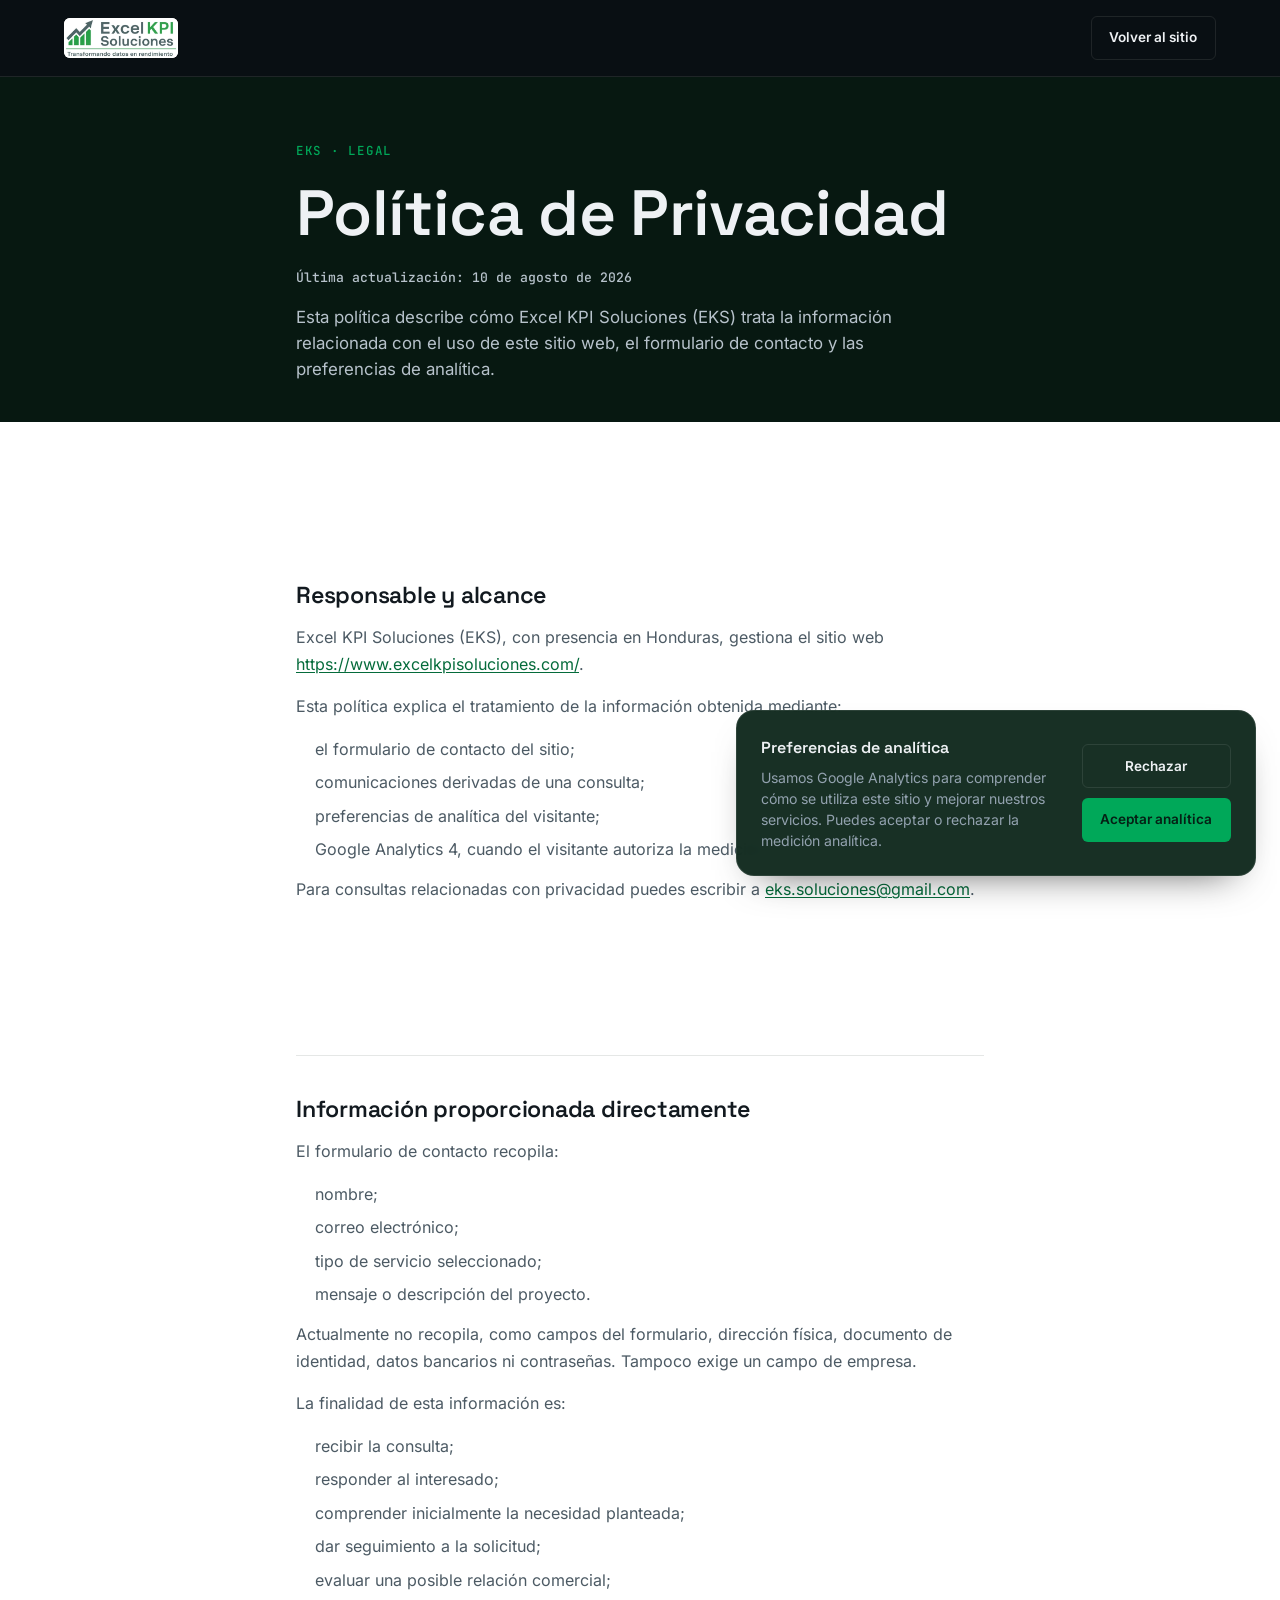
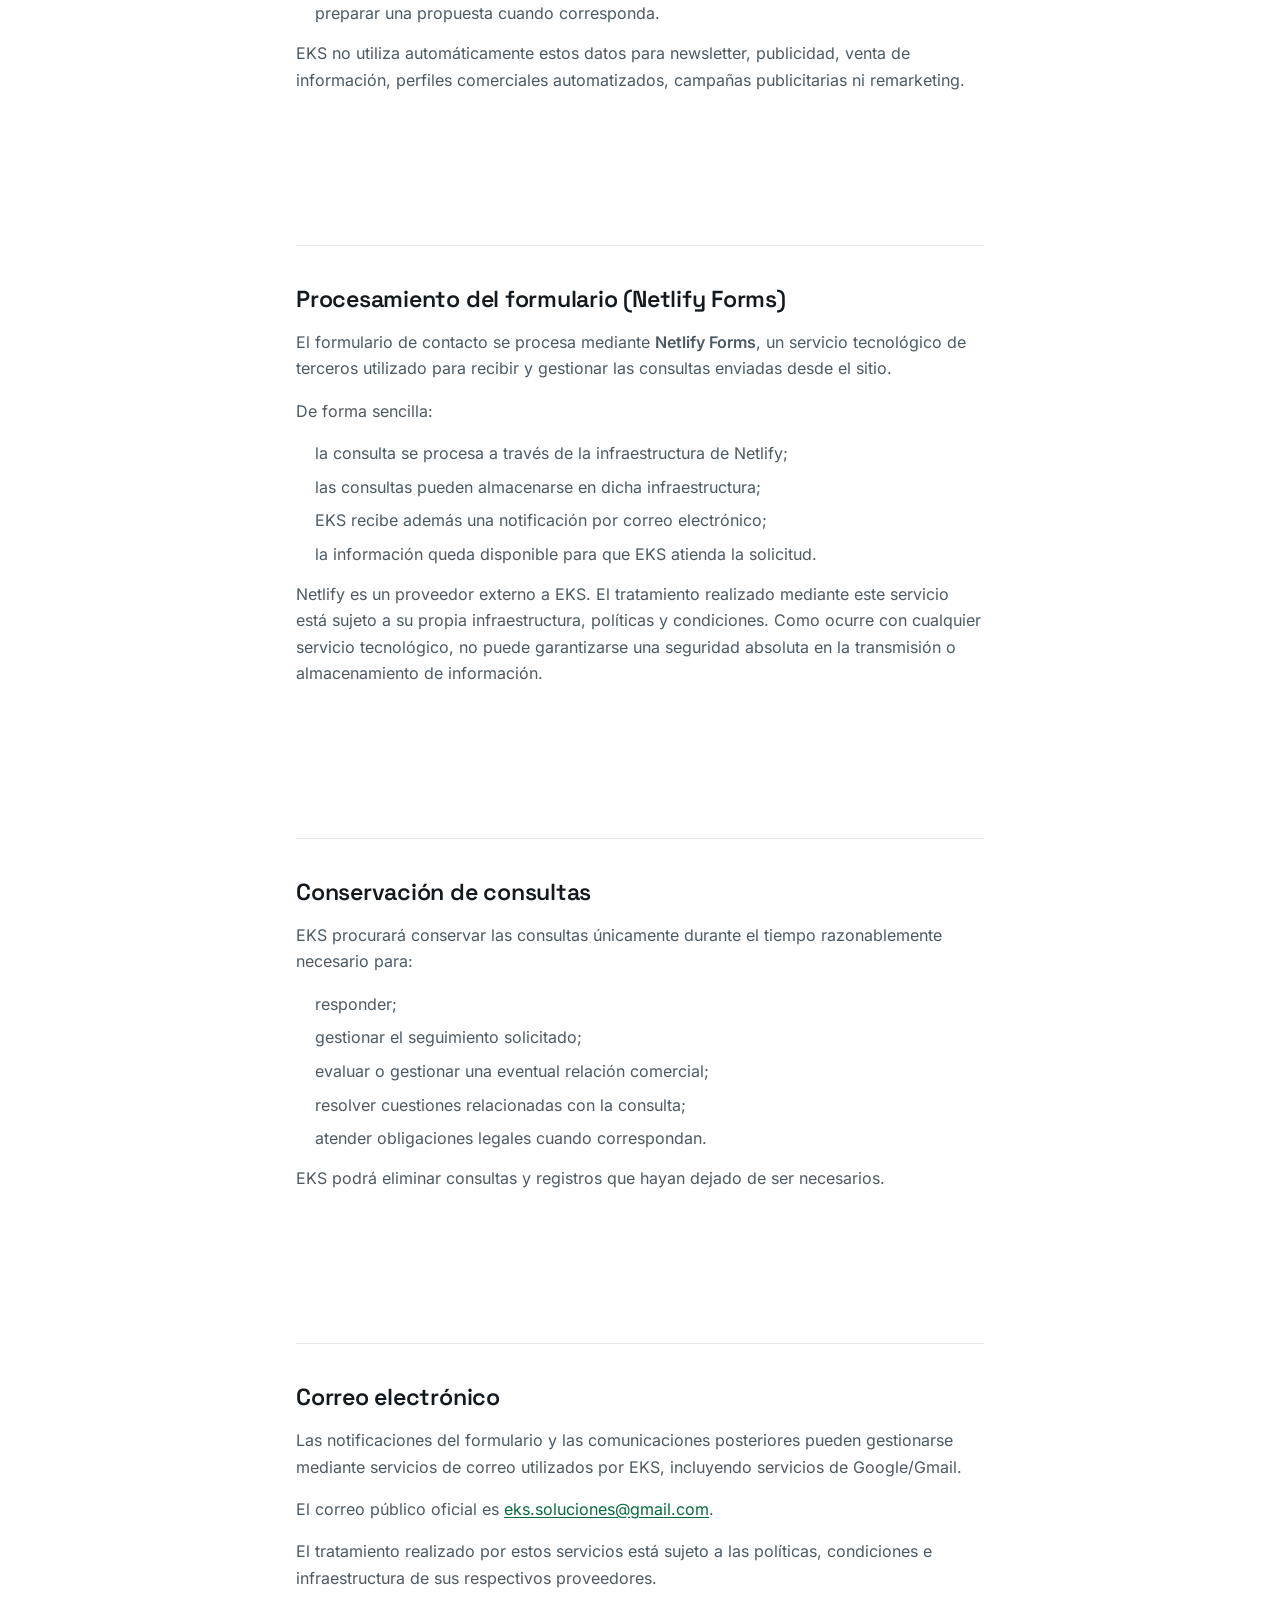
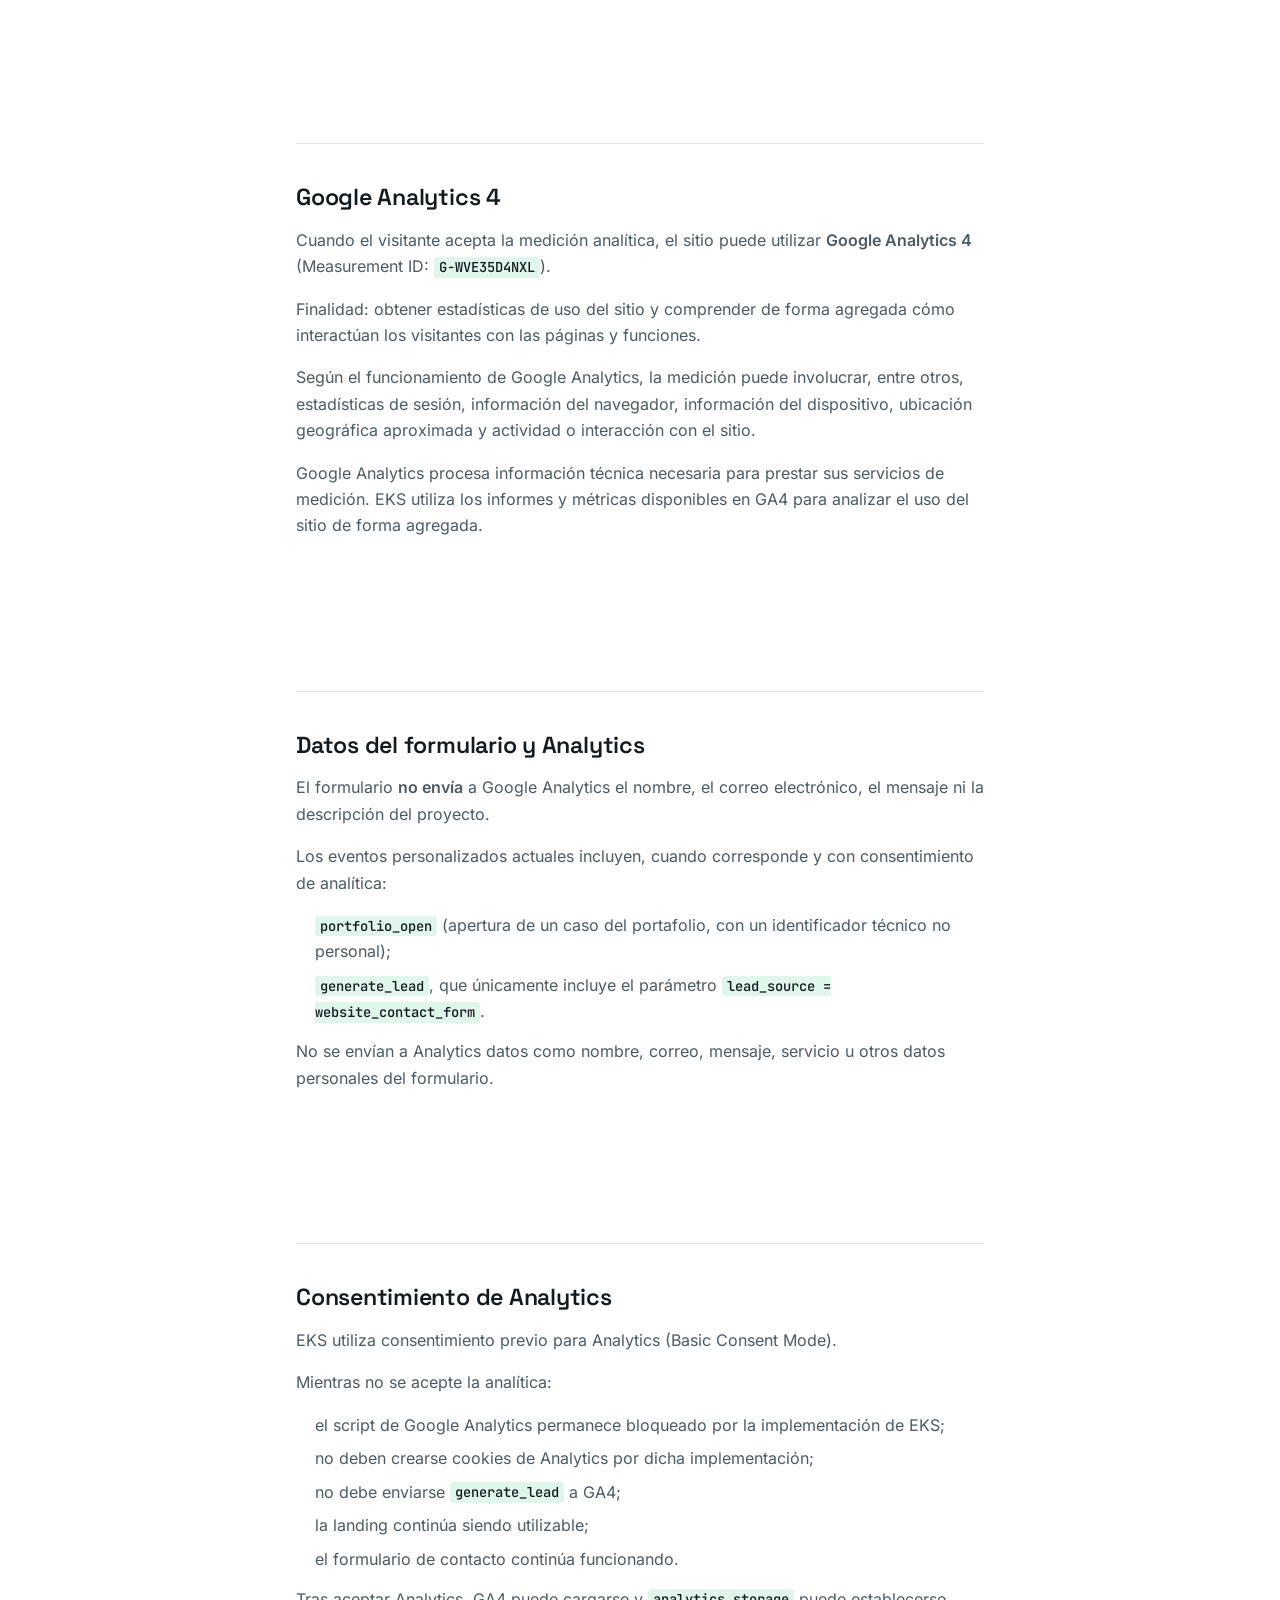
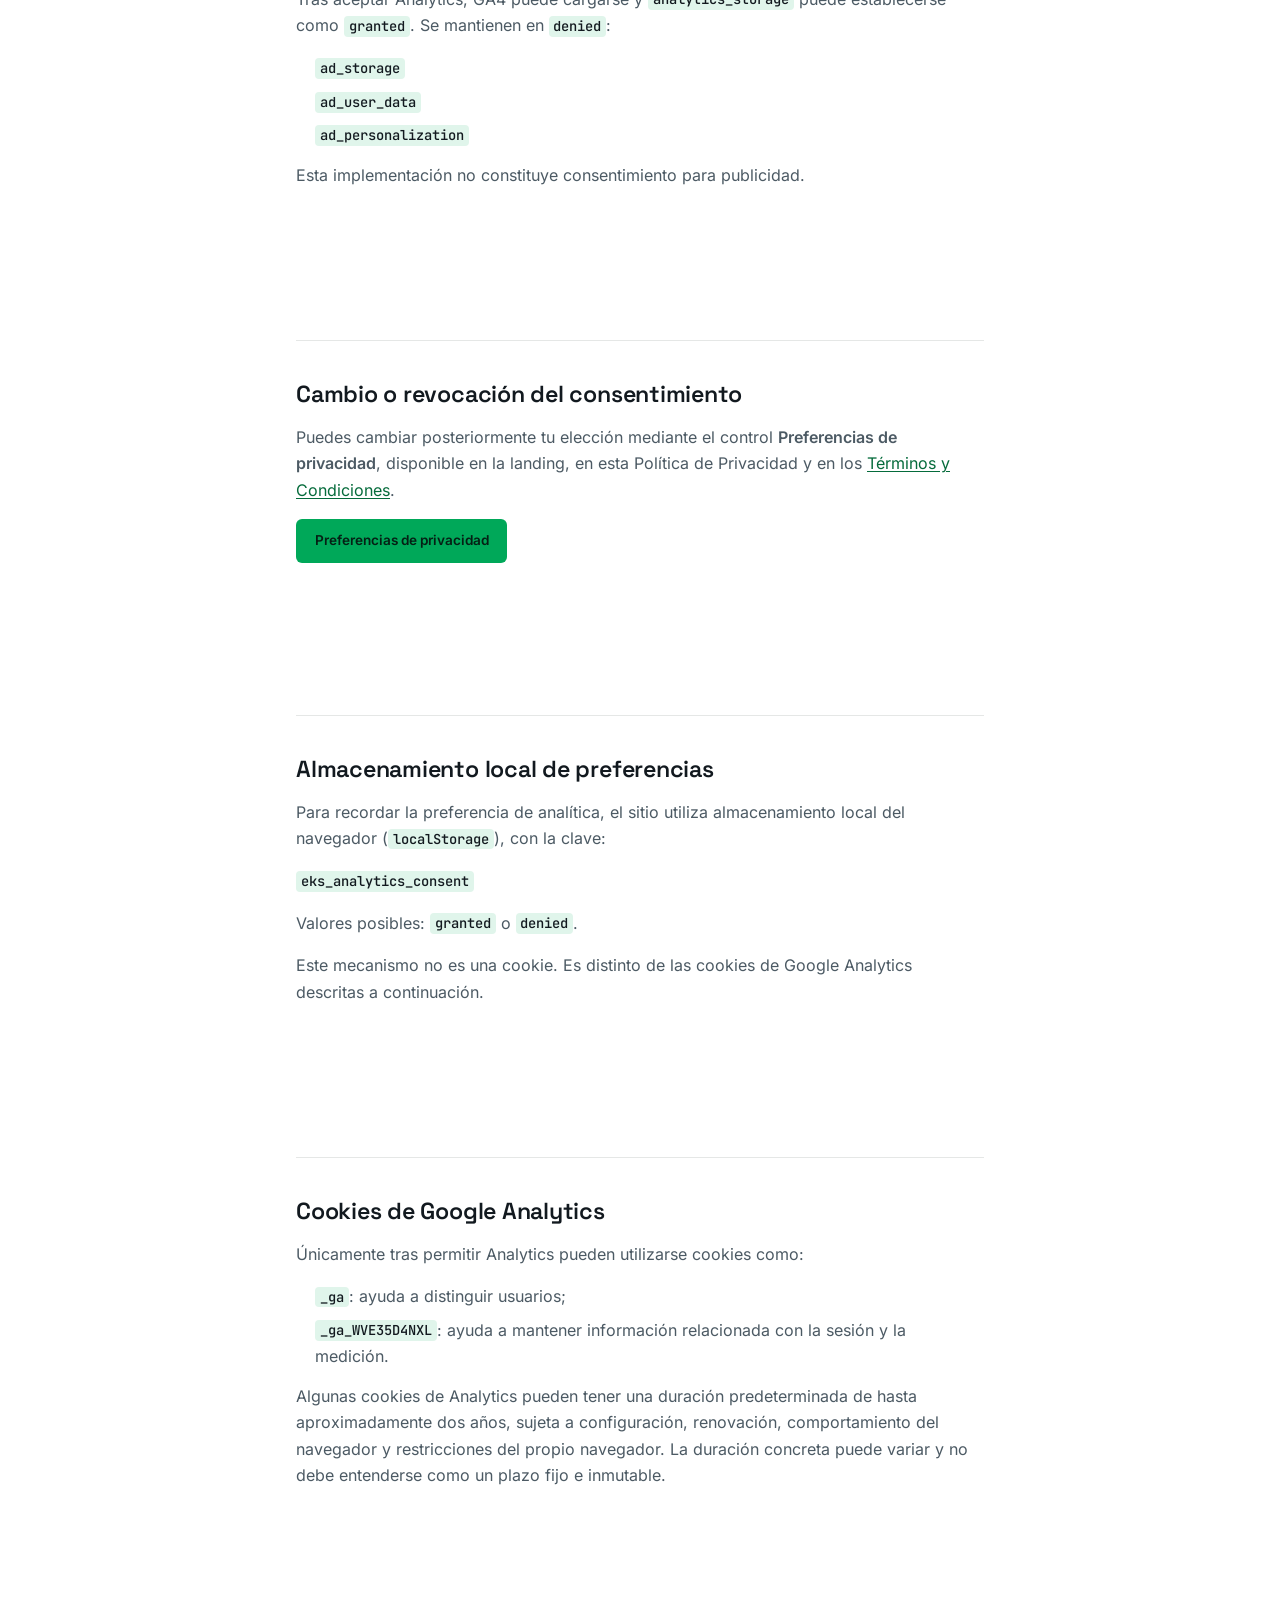
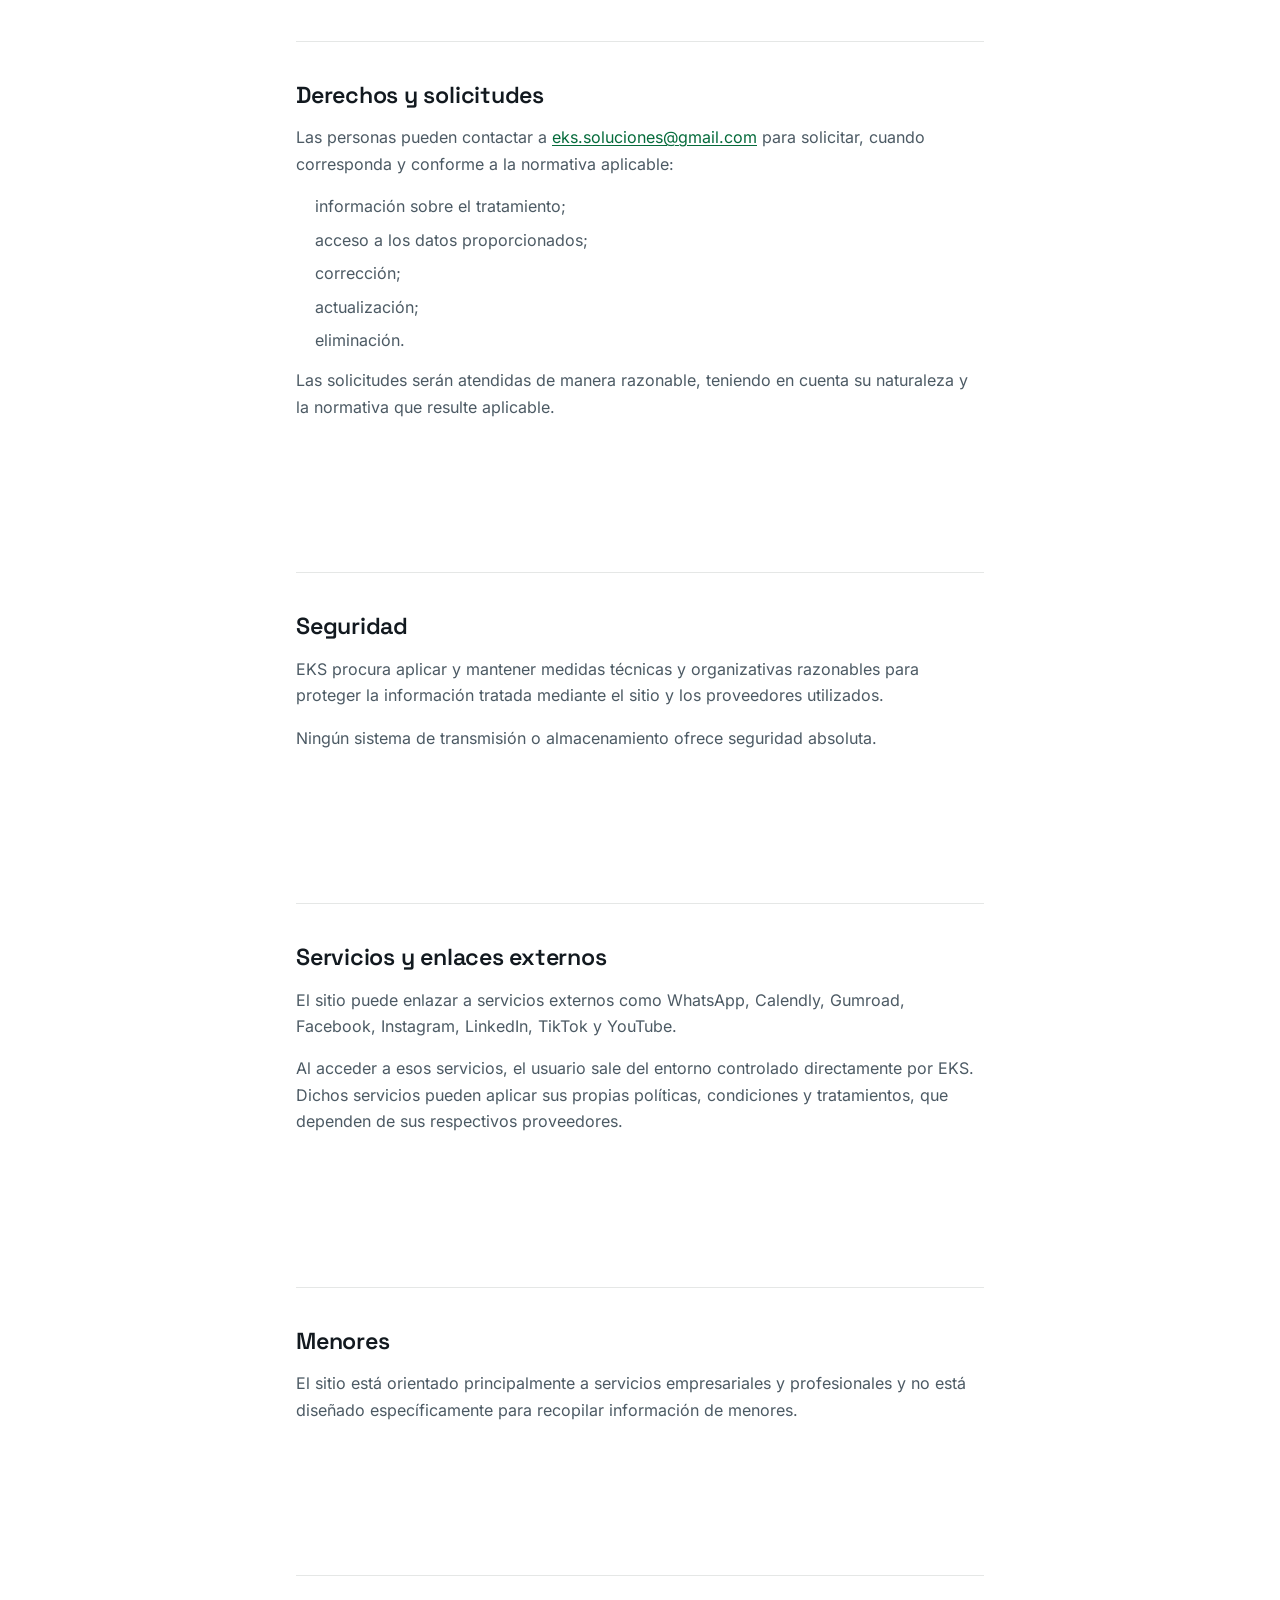
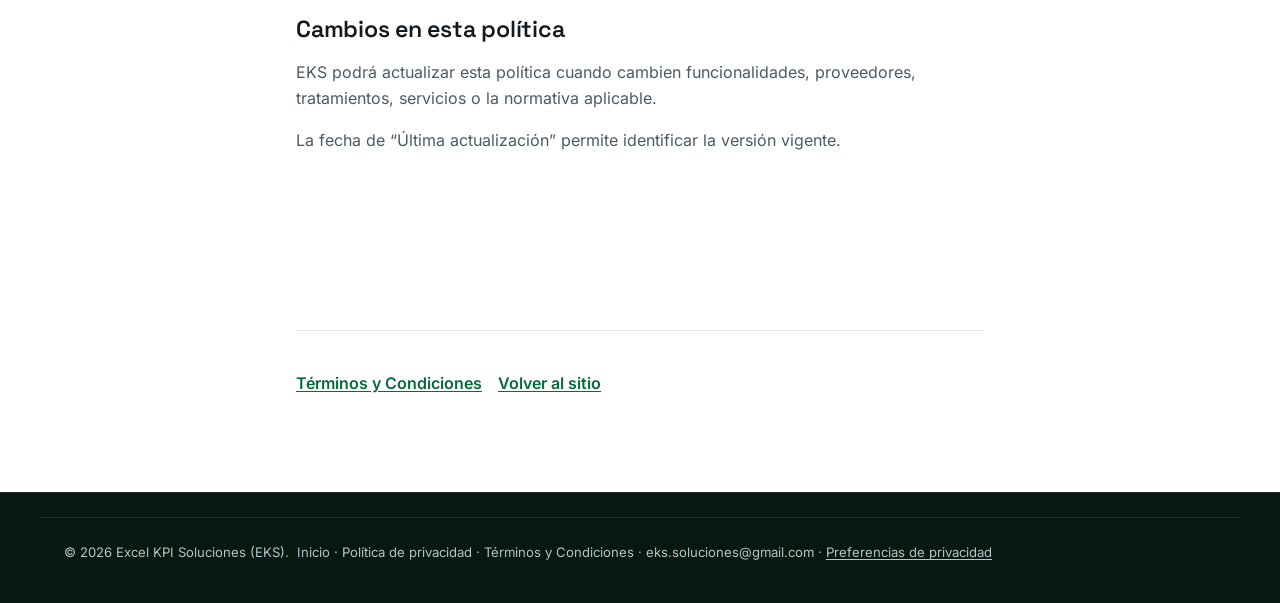
==== privacidad/index.html @ bc8fb2e5 "feat: add privacy policy and terms pages" ====
<!DOCTYPE html>
<html lang="es">
<head>
<meta charset="UTF-8">
<meta name="viewport" content="width=device-width, initial-scale=1.0">
<title>Política de Privacidad | Excel KPI Soluciones (EKS)</title>
<meta name="description" content="Conoce cómo Excel KPI Soluciones (EKS) trata la información enviada mediante su sitio web y gestiona las preferencias de analítica.">
<link rel="canonical" href="https://www.excelkpisoluciones.com/privacidad/">

<meta property="og:type" content="website">
<meta property="og:site_name" content="Excel KPI Soluciones">
<meta property="og:title" content="Política de Privacidad | Excel KPI Soluciones (EKS)">
<meta property="og:description" content="Conoce cómo Excel KPI Soluciones (EKS) trata la información enviada mediante su sitio web y gestiona las preferencias de analítica.">
<meta property="og:url" content="https://www.excelkpisoluciones.com/privacidad/">
<meta property="og:image" content="https://www.excelkpisoluciones.com/imagenes/eks-social-card.jpg">
<meta property="og:image:type" content="image/jpeg">
<meta property="og:image:width" content="1200">
<meta property="og:image:height" content="630">
<meta property="og:image:alt" content="Excel KPI Soluciones — Política de Privacidad">
<meta property="og:locale" content="es_HN">

<meta name="twitter:card" content="summary_large_image">
<meta name="twitter:title" content="Política de Privacidad | Excel KPI Soluciones (EKS)">
<meta name="twitter:description" content="Conoce cómo Excel KPI Soluciones (EKS) trata la información enviada mediante su sitio web y gestiona las preferencias de analítica.">
<meta name="twitter:image" content="https://www.excelkpisoluciones.com/imagenes/eks-social-card.jpg">
<meta name="twitter:image:alt" content="Excel KPI Soluciones — Política de Privacidad">

<link rel="icon" href="/imagenes/favicon-32.png" type="image/png" sizes="32x32">
<link rel="icon" href="/imagenes/favicon-48.png" type="image/png" sizes="48x48">
<link rel="apple-touch-icon" href="/imagenes/apple-touch-icon.png" sizes="180x180">

<link rel="stylesheet" href="/styles.css">
<script defer src="/scripts.js"></script>
</head>
<body class="page-legal">

<a class="skip-link" href="#contenido">Saltar al contenido</a>

<header class="site-header legal-header" id="siteHeader">
  <div class="container header-inner legal-header__inner">
    <a href="/" class="brand">
      <img
        src="/imagenes/logo-eks-web.webp"
        alt="Excel KPI Soluciones"
        class="brand-logo"
        width="400"
        height="140"
        decoding="async">
    </a>
    <a href="/" class="btn btn-ghost btn-sm legal-back">Volver al sitio</a>
  </div>
</header>

<main id="contenido">
  <header class="legal-hero">
    <div class="container legal-hero__inner">
      <p class="eyebrow">EKS · Legal</p>
      <h1>Política de Privacidad</h1>
      <p class="legal-updated">Última actualización: 10 de agosto de 2026</p>
      <p class="legal-lede">Esta política describe cómo Excel KPI Soluciones (EKS) trata la información relacionada con el uso de este sitio web, el formulario de contacto y las preferencias de analítica.</p>
    </div>
  </header>

  <article class="legal-doc">
    <div class="container legal-doc__inner">

      <section class="legal-section" aria-labelledby="resp-alcance">
        <h2 id="resp-alcance">Responsable y alcance</h2>
        <p>Excel KPI Soluciones (EKS), con presencia en Honduras, gestiona el sitio web <a href="https://www.excelkpisoluciones.com/">https://www.excelkpisoluciones.com/</a>.</p>
        <p>Esta política explica el tratamiento de la información obtenida mediante:</p>
        <ul>
          <li>el formulario de contacto del sitio;</li>
          <li>comunicaciones derivadas de una consulta;</li>
          <li>preferencias de analítica del visitante;</li>
          <li>Google Analytics 4, cuando el visitante autoriza la medición.</li>
        </ul>
        <p>Para consultas relacionadas con privacidad puedes escribir a <a href="mailto:eks.soluciones@gmail.com">eks.soluciones@gmail.com</a>.</p>
      </section>

      <section class="legal-section" aria-labelledby="info-directa">
        <h2 id="info-directa">Información proporcionada directamente</h2>
        <p>El formulario de contacto recopila:</p>
        <ul>
          <li>nombre;</li>
          <li>correo electrónico;</li>
          <li>tipo de servicio seleccionado;</li>
          <li>mensaje o descripción del proyecto.</li>
        </ul>
        <p>Actualmente no recopila, como campos del formulario, dirección física, documento de identidad, datos bancarios ni contraseñas. Tampoco exige un campo de empresa.</p>
        <p>La finalidad de esta información es:</p>
        <ul>
          <li>recibir la consulta;</li>
          <li>responder al interesado;</li>
          <li>comprender inicialmente la necesidad planteada;</li>
          <li>dar seguimiento a la solicitud;</li>
          <li>evaluar una posible relación comercial;</li>
          <li>preparar una propuesta cuando corresponda.</li>
        </ul>
        <p>EKS no utiliza automáticamente estos datos para newsletter, publicidad, venta de información, perfiles comerciales automatizados, campañas publicitarias ni remarketing.</p>
      </section>

      <section class="legal-section" aria-labelledby="netlify-forms">
        <h2 id="netlify-forms">Procesamiento del formulario (Netlify Forms)</h2>
        <p>El formulario de contacto se procesa mediante <strong>Netlify Forms</strong>, un servicio tecnológico de terceros utilizado para recibir y gestionar las consultas enviadas desde el sitio.</p>
        <p>De forma sencilla:</p>
        <ul>
          <li>la consulta se procesa a través de la infraestructura de Netlify;</li>
          <li>las consultas pueden almacenarse en dicha infraestructura;</li>
          <li>EKS recibe además una notificación por correo electrónico;</li>
          <li>la información queda disponible para que EKS atienda la solicitud.</li>
        </ul>
        <p>Netlify es un proveedor externo a EKS. El tratamiento realizado mediante este servicio está sujeto a su propia infraestructura, políticas y condiciones. Como ocurre con cualquier servicio tecnológico, no puede garantizarse una seguridad absoluta en la transmisión o almacenamiento de información.</p>
      </section>

      <section class="legal-section" aria-labelledby="conservacion">
        <h2 id="conservacion">Conservación de consultas</h2>
        <p>EKS procurará conservar las consultas únicamente durante el tiempo razonablemente necesario para:</p>
        <ul>
          <li>responder;</li>
          <li>gestionar el seguimiento solicitado;</li>
          <li>evaluar o gestionar una eventual relación comercial;</li>
          <li>resolver cuestiones relacionadas con la consulta;</li>
          <li>atender obligaciones legales cuando correspondan.</li>
        </ul>
        <p>EKS podrá eliminar consultas y registros que hayan dejado de ser necesarios.</p>
      </section>

      <section class="legal-section" aria-labelledby="correo">
        <h2 id="correo">Correo electrónico</h2>
        <p>Las notificaciones del formulario y las comunicaciones posteriores pueden gestionarse mediante servicios de correo utilizados por EKS, incluyendo servicios de Google/Gmail.</p>
        <p>El correo público oficial es <a href="mailto:eks.soluciones@gmail.com">eks.soluciones@gmail.com</a>.</p>
        <p>El tratamiento realizado por estos servicios está sujeto a las políticas, condiciones e infraestructura de sus respectivos proveedores.</p>
      </section>

      <section class="legal-section" aria-labelledby="ga4">
        <h2 id="ga4">Google Analytics 4</h2>
        <p>Cuando el visitante acepta la medición analítica, el sitio puede utilizar <strong>Google Analytics 4</strong> (Measurement ID: <code>G-WVE35D4NXL</code>).</p>
        <p>Finalidad: obtener estadísticas de uso del sitio y comprender de forma agregada cómo interactúan los visitantes con las páginas y funciones.</p>
        <p>Según el funcionamiento de Google Analytics, la medición puede involucrar, entre otros, estadísticas de sesión, información del navegador, información del dispositivo, ubicación geográfica aproximada y actividad o interacción con el sitio.</p>
        <p>Google Analytics procesa información técnica necesaria para prestar sus servicios de medición. EKS utiliza los informes y métricas disponibles en GA4 para analizar el uso del sitio de forma agregada.</p>
      </section>

      <section class="legal-section" aria-labelledby="form-analytics">
        <h2 id="form-analytics">Datos del formulario y Analytics</h2>
        <p>El formulario <strong>no envía</strong> a Google Analytics el nombre, el correo electrónico, el mensaje ni la descripción del proyecto.</p>
        <p>Los eventos personalizados actuales incluyen, cuando corresponde y con consentimiento de analítica:</p>
        <ul>
          <li><code>portfolio_open</code> (apertura de un caso del portafolio, con un identificador técnico no personal);</li>
          <li><code>generate_lead</code>, que únicamente incluye el parámetro <code>lead_source = website_contact_form</code>.</li>
        </ul>
        <p>No se envían a Analytics datos como nombre, correo, mensaje, servicio u otros datos personales del formulario.</p>
      </section>

      <section class="legal-section" aria-labelledby="consentimiento">
        <h2 id="consentimiento">Consentimiento de Analytics</h2>
        <p>EKS utiliza consentimiento previo para Analytics (Basic Consent Mode).</p>
        <p>Mientras no se acepte la analítica:</p>
        <ul>
          <li>el script de Google Analytics permanece bloqueado por la implementación de EKS;</li>
          <li>no deben crearse cookies de Analytics por dicha implementación;</li>
          <li>no debe enviarse <code>generate_lead</code> a GA4;</li>
          <li>la landing continúa siendo utilizable;</li>
          <li>el formulario de contacto continúa funcionando.</li>
        </ul>
        <p>Tras aceptar Analytics, GA4 puede cargarse y <code>analytics_storage</code> puede establecerse como <code>granted</code>. Se mantienen en <code>denied</code>:</p>
        <ul>
          <li><code>ad_storage</code></li>
          <li><code>ad_user_data</code></li>
          <li><code>ad_personalization</code></li>
        </ul>
        <p>Esta implementación no constituye consentimiento para publicidad.</p>
      </section>

      <section class="legal-section" aria-labelledby="revocacion">
        <h2 id="revocacion">Cambio o revocación del consentimiento</h2>
        <p>Puedes cambiar posteriormente tu elección mediante el control <strong>Preferencias de privacidad</strong>, disponible en la landing, en esta Política de Privacidad y en los <a href="/terminos/">Términos y Condiciones</a>.</p>
        <p>
          <button type="button" class="btn btn-primary btn-sm" data-privacy-preferences>Preferencias de privacidad</button>
        </p>
      </section>

      <section class="legal-section" aria-labelledby="localstorage">
        <h2 id="localstorage">Almacenamiento local de preferencias</h2>
        <p>Para recordar la preferencia de analítica, el sitio utiliza almacenamiento local del navegador (<code>localStorage</code>), con la clave:</p>
        <p><code>eks_analytics_consent</code></p>
        <p>Valores posibles: <code>granted</code> o <code>denied</code>.</p>
        <p>Este mecanismo no es una cookie. Es distinto de las cookies de Google Analytics descritas a continuación.</p>
      </section>

      <section class="legal-section" aria-labelledby="cookies-ga">
        <h2 id="cookies-ga">Cookies de Google Analytics</h2>
        <p>Únicamente tras permitir Analytics pueden utilizarse cookies como:</p>
        <ul>
          <li><code>_ga</code>: ayuda a distinguir usuarios;</li>
          <li><code>_ga_WVE35D4NXL</code>: ayuda a mantener información relacionada con la sesión y la medición.</li>
        </ul>
        <p>Algunas cookies de Analytics pueden tener una duración predeterminada de hasta aproximadamente dos años, sujeta a configuración, renovación, comportamiento del navegador y restricciones del propio navegador. La duración concreta puede variar y no debe entenderse como un plazo fijo e inmutable.</p>
      </section>

      <section class="legal-section" aria-labelledby="derechos">
        <h2 id="derechos">Derechos y solicitudes</h2>
        <p>Las personas pueden contactar a <a href="mailto:eks.soluciones@gmail.com">eks.soluciones@gmail.com</a> para solicitar, cuando corresponda y conforme a la normativa aplicable:</p>
        <ul>
          <li>información sobre el tratamiento;</li>
          <li>acceso a los datos proporcionados;</li>
          <li>corrección;</li>
          <li>actualización;</li>
          <li>eliminación.</li>
        </ul>
        <p>Las solicitudes serán atendidas de manera razonable, teniendo en cuenta su naturaleza y la normativa que resulte aplicable.</p>
      </section>

      <section class="legal-section" aria-labelledby="seguridad">
        <h2 id="seguridad">Seguridad</h2>
        <p>EKS procura aplicar y mantener medidas técnicas y organizativas razonables para proteger la información tratada mediante el sitio y los proveedores utilizados.</p>
        <p>Ningún sistema de transmisión o almacenamiento ofrece seguridad absoluta.</p>
      </section>

      <section class="legal-section" aria-labelledby="externos">
        <h2 id="externos">Servicios y enlaces externos</h2>
        <p>El sitio puede enlazar a servicios externos como WhatsApp, Calendly, Gumroad, Facebook, Instagram, LinkedIn, TikTok y YouTube.</p>
        <p>Al acceder a esos servicios, el usuario sale del entorno controlado directamente por EKS. Dichos servicios pueden aplicar sus propias políticas, condiciones y tratamientos, que dependen de sus respectivos proveedores.</p>
      </section>

      <section class="legal-section" aria-labelledby="menores">
        <h2 id="menores">Menores</h2>
        <p>El sitio está orientado principalmente a servicios empresariales y profesionales y no está diseñado específicamente para recopilar información de menores.</p>
      </section>

      <section class="legal-section" aria-labelledby="cambios">
        <h2 id="cambios">Cambios en esta política</h2>
        <p>EKS podrá actualizar esta política cuando cambien funcionalidades, proveedores, tratamientos, servicios o la normativa aplicable.</p>
        <p>La fecha de “Última actualización” permite identificar la versión vigente.</p>
      </section>

      <nav class="legal-crossnav" aria-label="Documentos relacionados">
        <a href="/terminos/">Términos y Condiciones</a>
        <a href="/">Volver al sitio</a>
      </nav>
    </div>
  </article>
</main>

<footer class="site-footer legal-footer">
  <div class="container footer-bottom legal-footer__bottom">
    <p>© <span id="footerYear"></span> Excel KPI Soluciones (EKS).</p>
    <p class="footer-legal">
      <a href="/">Inicio</a> ·
      <a href="/privacidad/">Política de privacidad</a> ·
      <a href="/terminos/">Términos y Condiciones</a> ·
      <a href="mailto:eks.soluciones@gmail.com">eks.soluciones@gmail.com</a> ·
      <button type="button" class="footer-privacy-btn" id="privacyPreferencesBtn">Preferencias de privacidad</button>
    </p>
  </div>
</footer>

<div
  id="analyticsConsent"
  class="analytics-consent"
  role="region"
  aria-labelledby="analyticsConsentTitle"
  hidden>
  <div class="analytics-consent__inner">
    <div class="analytics-consent__copy">
      <p class="analytics-consent__title" id="analyticsConsentTitle">Preferencias de analítica</p>
      <p class="analytics-consent__text">
        Usamos Google Analytics para comprender cómo se utiliza este sitio y mejorar nuestros servicios.
        Puedes aceptar o rechazar la medición analítica.
      </p>
    </div>
    <div class="analytics-consent__actions">
      <button type="button" class="btn btn-ghost btn-sm" id="analyticsConsentDeny">Rechazar</button>
      <button type="button" class="btn btn-primary btn-sm" id="analyticsConsentAllow">Aceptar analítica</button>
    </div>
  </div>
</div>

</body>
</html>
---- styles.css ----
/* ==========================================================================
   EKS — Design tokens & base styles

   Colores de marca confirmados por EKS: verde oscuro #164E34, verde medio
   #078B4D, verde brillante #00A859 y blanco #FFFFFF. El verde medio es el
   protagonista visual (--brand-primary); el verde brillante se usa como
   acento en indicadores, líneas y CTAs (--brand-secondary); el verde
   oscuro da profundidad a fondos y degradados (--brand-primary-dark).
   ========================================================================== */

/* Self-hosted WOFF2 (latin) — only weights used by the landing.
   Sources: @fontsource Inter / Space Grotesk / JetBrains Mono (OFL). */
@font-face {
  font-family: "Inter";
  src: url("assets/fonts/inter-latin-400.woff2") format("woff2");
  font-style: normal;
  font-weight: 400;
  font-display: swap;
}

@font-face {
  font-family: "Inter";
  src: url("assets/fonts/inter-latin-600.woff2") format("woff2");
  font-style: normal;
  font-weight: 600;
  font-display: swap;
}

@font-face {
  font-family: "Space Grotesk";
  src: url("assets/fonts/space-grotesk-latin-600.woff2") format("woff2");
  font-style: normal;
  font-weight: 600;
  font-display: swap;
}

@font-face {
  font-family: "Space Grotesk";
  src: url("assets/fonts/space-grotesk-latin-700.woff2") format("woff2");
  font-style: normal;
  font-weight: 700;
  font-display: swap;
}

@font-face {
  font-family: "JetBrains Mono";
  src: url("assets/fonts/jetbrains-mono-latin-500.woff2") format("woff2");
  font-style: normal;
  font-weight: 500;
  font-display: swap;
}

:root {
  /* Marca — colores reales de EKS */
  --brand-primary: #078B4D;
  --brand-primary-light: #00A859;
  --brand-primary-dark: #164E34;
  --brand-secondary: #00A859;
  --brand-secondary-dark: #078B4D;

  /* Fondo y superficies */
  --background-dark: #071811;
  --background-dark-alt: #0B2118;
  --surface: #0F281D;
  --background-light: #FFFFFF;
  --surface-light: #FFFFFF;
  --border-subtle: rgba(255, 255, 255, 0.09);
  --border-subtle-light: rgba(7, 26, 18, 0.10);

  /* Texto */
  --text-primary: #EEF1F4;
  --text-secondary: #93A2AF;
  --text-on-light: #12191F;
  --text-on-light-secondary: #4C5A64;

  /* Tipografía */
  --font-display: "Space Grotesk", "Inter", system-ui, sans-serif;
  --font-body: "Inter", system-ui, sans-serif;
  --font-mono: "JetBrains Mono", ui-monospace, monospace;

  /* Layout */
  --container-width: 1200px;
  --space-1: 0.5rem;
  --space-2: 1rem;
  --space-3: 1.5rem;
  --space-4: 2.5rem;
  --space-5: 4rem;
  --space-6: 6rem;
  --radius-sm: 6px;
  --radius-md: 10px;
  --radius-lg: 18px;

  --ease: cubic-bezier(0.22, 1, 0.36, 1);
  --header-height: 84px;
}

*,
*::before,
*::after {
  box-sizing: border-box;
}

html {
  scroll-behavior: smooth;
  scroll-padding-top: var(--header-height, 84px);
  overflow-x: clip;
}

@media (prefers-reduced-motion: reduce) {
  html {
    scroll-behavior: auto;
  }
  *,
  *::before,
  *::after {
    animation-duration: 0.001ms !important;
    animation-iteration-count: 1 !important;
    transition-duration: 0.001ms !important;
    scroll-behavior: auto !important;
  }
}

body {
  margin: 0;
  font-family: var(--font-body);
  font-weight: 400;
  background: var(--background-dark);
  color: var(--text-primary);
  line-height: 1.6;
  -webkit-font-smoothing: antialiased;
  overflow-x: clip;
}

img {
  max-width: 100%;
  display: block;
}

a {
  color: inherit;
  text-decoration: none;
}

ul {
  list-style: none;
  margin: 0;
  padding: 0;
}

h1, h2, h3, h4 {
  font-family: var(--font-display);
  font-weight: 600;
  line-height: 1.15;
  margin: 0 0 var(--space-2);
  letter-spacing: -0.01em;
}

h1 { font-size: clamp(2.4rem, 5vw, 4rem); }
h2 { font-size: clamp(1.9rem, 3.4vw, 2.6rem); }
h3 { font-size: 1.2rem; }

p { margin: 0 0 var(--space-2); }

.container {
  max-width: var(--container-width);
  margin-inline: auto;
  padding-inline: var(--space-3);
}

.skip-link {
  position: absolute;
  left: 1rem;
  top: -60px;
  background: var(--brand-secondary);
  color: var(--text-on-light);
  padding: 0.6rem 1rem;
  border-radius: var(--radius-sm);
  z-index: 1000;
  transition: top 0.2s var(--ease);
  font-weight: 600;
}

.skip-link:focus {
  top: 1rem;
}

:focus-visible {
  outline: 2px solid var(--brand-secondary);
  outline-offset: 3px;
}

section {
  padding-block: var(--space-6);
}

.eyebrow {
  font-family: var(--font-mono);
  font-weight: 500;
  text-transform: uppercase;
  letter-spacing: 0.14em;
  font-size: 0.78rem;
  color: var(--brand-secondary);
  margin-bottom: var(--space-2);
}

/* Mono UI chrome: match self-hosted JetBrains Mono 500
   (body inherits 400; only weight 500 is shipped for mono). */
.panel-title,
.capabilities-list li,
.group-index,
.flow-stage,
.case-media--missing::after,
.case-tag,
.case-tech,
.process-num,
.values-list li,
.about-panel-quote,
.gallery-counter,
.lightbox-counter {
  font-weight: 500;
}

.section-head {
  max-width: 700px;
  margin-bottom: var(--space-5);
}

.section-lede {
  color: var(--text-secondary);
  font-size: 1.05rem;
  max-width: 60ch;
}

/* Light sections */
.solutions,
.why,
.contact {
  background: var(--background-light);
  color: var(--text-on-light);
}

.solutions .section-lede,
.why .section-lede { color: var(--text-on-light-secondary); }


/* ==========================================================================
   Header & navigation
   ========================================================================== */

.site-header {
  position: sticky;
  top: 0;
  z-index: 500;
  background: transparent;
  transition: background 0.3s var(--ease), box-shadow 0.3s var(--ease), padding 0.3s var(--ease);
  padding-block: var(--space-2);
}

.site-header.is-scrolled {
  background: rgba(10, 15, 20, 0.86);
  backdrop-filter: blur(10px);
  box-shadow: 0 1px 0 var(--border-subtle);
  padding-block: 0.6rem;
}

.header-inner {
  display: flex;
  align-items: center;
  justify-content: space-between;
  gap: var(--space-3);
}

.brand-logo {
  display: block;
  height: 40px;
  width: auto;
  max-width: min(148px, 46vw);
  object-fit: contain;
  object-position: left center;
  border-radius: var(--radius-sm);
  background: #fff;
}

.brand-logo--footer {
  height: 44px;
  max-width: min(168px, 70vw);
}

.brand:focus-visible {
  outline: 2px solid var(--brand-secondary);
  outline-offset: 3px;
  border-radius: var(--radius-sm);
}

.main-nav .nav-list {
  display: flex;
  gap: var(--space-4);
}

.nav-link {
  font-size: 0.94rem;
  color: var(--text-secondary);
  padding: 0.4rem 0;
  position: relative;
}

.nav-link::after {
  content: "";
  position: absolute;
  left: 0; right: 0; bottom: -2px;
  height: 2px;
  background: var(--brand-secondary);
  transform: scaleX(0);
  transform-origin: left;
  transition: transform 0.25s var(--ease);
}

.nav-link:hover,
.nav-link[aria-current="true"] {
  color: var(--text-primary);
}

.nav-link:hover::after,
.nav-link[aria-current="true"]::after {
  transform: scaleX(1);
}

.header-actions {
  display: flex;
  align-items: center;
  gap: var(--space-2);
}

.menu-toggle {
  display: none;
  flex-direction: column;
  gap: 5px;
  background: none;
  border: 0;
  cursor: pointer;
  padding: 8px;
}

.menu-toggle-bar {
  width: 22px;
  height: 2px;
  background: var(--text-primary);
  transition: transform 0.25s var(--ease), opacity 0.2s var(--ease);
}

.mobile-menu {
  display: none;
}

/* ==========================================================================
   Buttons
   ========================================================================== */

.btn {
  display: inline-flex;
  align-items: center;
  justify-content: center;
  gap: 0.5rem;
  font-family: var(--font-body);
  font-weight: 600;
  font-size: 0.95rem;
  padding: 0.8rem 1.5rem;
  border-radius: var(--radius-sm);
  border: 1px solid transparent;
  cursor: pointer;
  transition: transform 0.2s var(--ease), background 0.2s var(--ease), border-color 0.2s var(--ease), color 0.2s var(--ease);
  min-height: 44px;
  line-height: 1;
}

.btn:hover { transform: translateY(-2px); }
.btn:active { transform: translateY(0); }

.btn-icon { width: 18px; height: 18px; }

.btn-primary {
  background: var(--brand-secondary);
  color: #052015;
}
.btn-primary:hover { background: var(--brand-secondary-dark); }

.btn-outline {
  background: transparent;
  border-color: var(--brand-primary-light);
  color: var(--text-primary);
}
.btn-outline:hover { border-color: var(--brand-secondary); }

.btn-ghost {
  background: transparent;
  color: var(--text-primary);
  border-color: var(--border-subtle);
}
.btn-ghost:hover { border-color: var(--text-secondary); }

.btn-lg { padding: 1rem 2rem; font-size: 1rem; }
.btn-sm { padding: 0.55rem 1.1rem; font-size: 0.85rem; }
.btn-block { width: 100%; }

/* Light-section variants (Soluciones / Por qué / Contacto) */
.solutions .btn-ghost,
.why .btn-ghost,
.contact .btn-ghost { color: var(--text-on-light); border-color: var(--border-subtle-light); }

/* ==========================================================================
   Hero
   ========================================================================== */

.hero {
  position: relative;
  overflow: hidden;
  padding-block: var(--space-6) var(--space-6);
}

.hero-bg {
  position: absolute;
  inset: 0;
  z-index: 0;
}

.hero-grid {
  position: absolute;
  inset: -10%;
  background-image:
    linear-gradient(var(--border-subtle) 1px, transparent 1px),
    linear-gradient(90deg, var(--border-subtle) 1px, transparent 1px);
  background-size: 56px 56px;
  mask-image: radial-gradient(ellipse 70% 60% at 50% 30%, black 30%, transparent 75%);
}

.hero-glow {
  position: absolute;
  width: 46vw;
  height: 46vw;
  border-radius: 50%;
  filter: blur(90px);
  opacity: 0.35;
}

.hero-glow-a {
  background: var(--brand-primary-light);
  top: -12%;
  right: -10%;
}

.hero-glow-b {
  background: var(--brand-secondary);
  bottom: -20%;
  left: -12%;
  opacity: 0.14;
}

.hero-inner {
  position: relative;
  z-index: 1;
  display: grid;
  grid-template-columns: 1.1fr 0.9fr;
  gap: var(--space-5);
  align-items: center;
}

.hero-title { margin-bottom: var(--space-3); }

.hero-subtitle {
  color: var(--text-secondary);
  font-size: 1.1rem;
  max-width: 52ch;
  margin-bottom: var(--space-4);
}

.hero-cta-group {
  display: flex;
  gap: var(--space-2);
  flex-wrap: wrap;
}

/* Hero visual panel */
.hero-visual {
  position: relative;
  min-height: 0;
  display: flex;
  align-items: center;
}

.panel {
  background: var(--surface);
  border: 1px solid var(--border-subtle);
  border-radius: var(--radius-lg);
  box-shadow: 0 30px 60px -30px rgba(0, 0, 0, 0.6);
}

.panel-main {
  padding: var(--space-3);
}

.panel-main--shot {
  width: 100%;
  padding: 0.7rem;
  overflow: hidden;
}

.panel-header {
  display: flex;
  align-items: center;
  gap: 0.4rem;
  margin-bottom: 0.7rem;
  padding-inline: 0.25rem;
}

.panel-dot {
  width: 8px; height: 8px; border-radius: 50%;
  background: var(--border-subtle);
}

.panel-title {
  margin-left: auto;
  font-family: var(--font-mono);
  font-size: 0.72rem;
  color: var(--text-secondary);
}

.panel-body--shot {
  border-radius: calc(var(--radius-lg) - 4px);
  overflow: hidden;
  background: #050d09;
  border: 1px solid var(--border-subtle);
}

.panel-body--shot picture {
  display: block;
  width: 100%;
}

.hero-shot {
  display: block;
  width: 100%;
  height: auto;
  max-width: 100%;
  object-fit: contain;
  object-position: top center;
}

.panel-float {
  position: absolute;
  padding: 0.6rem 0.9rem;
  font-size: 0.82rem;
  display: flex;
  align-items: center;
  gap: 0.5rem;
  color: var(--text-secondary);
  z-index: 2;
  backdrop-filter: blur(6px);
  background: rgba(15, 40, 29, 0.88);
}

.panel-float-a { top: 0.5rem; right: 0.5rem; }
.panel-float-b { bottom: 0.75rem; left: 0.5rem; }

.tag-dot {
  width: 7px; height: 7px; border-radius: 50%;
  background: #4CD98B;
  box-shadow: 0 0 0 3px rgba(76, 217, 139, 0.18);
}

/* ==========================================================================
   Capabilities strip
   ========================================================================== */

.capabilities {
  padding-block: var(--space-3);
  border-top: 1px solid var(--border-subtle);
  border-bottom: 1px solid var(--border-subtle);
}

.capabilities-list {
  display: flex;
  flex-wrap: wrap;
  justify-content: center;
  gap: var(--space-2) var(--space-5);
}

.capabilities-list li {
  font-family: var(--font-mono);
  font-size: 0.82rem;
  color: var(--text-secondary);
  letter-spacing: 0.03em;
  position: relative;
  padding-left: 1rem;
}

.capabilities-list li::before {
  content: "";
  position: absolute; left: 0; top: 50%;
  width: 6px; height: 6px; border-radius: 50%;
  background: var(--brand-secondary);
  transform: translateY(-50%);
}

/* ==========================================================================
   Solutions
   ========================================================================== */

.group-label {
  display: flex;
  align-items: baseline;
  gap: 0.7rem;
  margin-bottom: var(--space-3);
  font-size: 1.3rem;
}

.group-index {
  font-family: var(--font-mono);
  color: #056B3B;
  font-size: 0.9rem;
}

.solutions-group + .solutions-group { margin-top: var(--space-6); }

.solutions-grid {
  display: grid;
  grid-template-columns: repeat(3, 1fr);
  gap: var(--space-3);
}

.sol-card {
  background: var(--surface-light);
  border: 1px solid var(--border-subtle-light);
  border-radius: var(--radius-md);
  padding: var(--space-3);
  transition: transform 0.25s var(--ease), box-shadow 0.25s var(--ease);
}

.sol-card:hover {
  transform: translateY(-4px);
  box-shadow: 0 20px 40px -28px rgba(15, 25, 35, 0.35);
}

.sol-card--lg {
  grid-column: span 2;
  grid-row: span 2;
  background: var(--brand-primary);
  color: #fff;
  border-color: transparent;
}

.sol-card--lg h4 { font-size: 1.5rem; }
.sol-card--lg .sol-problem,
.sol-card--lg .sol-result,
.sol-card--lg .sol-audience { color: rgba(255,255,255,0.82); }

.sol-card--accent {
  border-left: 3px solid var(--brand-secondary);
}

.sol-card h4 { margin-bottom: 0.7rem; font-size: 1.1rem; }
.sol-problem, .sol-result, .sol-audience {
  font-size: 0.92rem;
  color: var(--text-on-light-secondary);
  margin-bottom: 0.4rem;
}

/* ==========================================================================
   Transform (problema → solución)
   ========================================================================== */

.transform-grid {
  display: grid;
  grid-template-columns: 1fr auto 1fr;
  gap: var(--space-4);
  align-items: center;
}

.transform-title { font-size: 1rem; text-transform: uppercase; letter-spacing: 0.08em; }
.transform-title--before { color: var(--text-secondary); }
.transform-title--after { color: var(--brand-secondary); }

.transform-list li {
  padding: 0.6rem 0;
  border-bottom: 1px solid var(--border-subtle);
  font-size: 0.98rem;
}

.transform-list--before li { color: var(--text-secondary); }
.transform-list--after li { color: var(--text-primary); }

.transform-flow {
  display: flex;
  flex-direction: column;
  align-items: center;
  gap: var(--space-1);
  color: var(--text-secondary);
}

.flow-stage {
  font-family: var(--font-mono);
  font-size: 0.78rem;
  padding: 0.6rem 1rem;
  border: 1px solid var(--border-subtle);
  border-radius: var(--radius-sm);
  background: var(--surface);
  position: relative;
}

.flow-stage--processing { border-color: var(--brand-secondary); }
.flow-stage--result { border-color: var(--brand-primary-light); color: var(--text-primary); }

.flow-pulse {
  position: absolute;
  top: -4px; right: -4px;
  width: 8px; height: 8px;
  border-radius: 50%;
  background: var(--brand-secondary);
  animation: pulse 1.6s ease-in-out infinite;
}

.flow-arrow { width: 40px; height: 18px; color: var(--border-subtle); }

/* ==========================================================================
   Portfolio / case studies
   ========================================================================== */

.case-grid {
  display: grid;
  grid-template-columns: repeat(3, 1fr);
  gap: var(--space-3);
}

.case-card {
  position: relative;
  background: var(--surface);
  border: 1px solid var(--border-subtle);
  border-radius: var(--radius-lg);
  overflow: hidden;
  transition: transform 0.25s var(--ease);
}

.case-card:hover { transform: translateY(-4px); }

.case-card--lg { grid-column: span 2; grid-row: span 2; }

.case-media { position: relative; aspect-ratio: 16/10; overflow: hidden; background: linear-gradient(155deg, var(--background-dark-alt), var(--surface)); }
.case-media img { width: 100%; height: 100%; object-fit: cover; }
.case-media img.gallery-slide { object-fit: contain; background: #050d09; }
.case-media.case-gallery { aspect-ratio: auto; }
.case-media.case-gallery .gallery-stage { width: 100%; }
.case-media--missing img { display: none; }
.case-media--missing::after {
  content: "Imagen pendiente de reemplazo — ver README";
  position: absolute; inset: 0;
  display: flex; align-items: center; justify-content: center;
  text-align: center; padding: var(--space-3);
  font-family: var(--font-mono); font-size: 0.75rem;
  color: var(--text-secondary);
}

.case-tag {
  position: absolute;
  top: 1rem; left: 1rem;
  z-index: 3;
  background: rgba(10, 15, 20, 0.75);
  backdrop-filter: blur(4px);
  color: var(--text-primary);
  font-family: var(--font-mono);
  font-size: 0.7rem;
  padding: 0.35rem 0.7rem;
  border-radius: 100px;
}

.case-body { padding: var(--space-3); }
.case-body h3 { margin-bottom: 0.6rem; }
.case-body p { font-size: 0.92rem; color: var(--text-secondary); }
.case-tech { font-family: var(--font-mono); font-size: 0.78rem !important; color: var(--brand-secondary) !important; }
.case-cta { margin-top: 0.75rem; }

.case-card--empty {
  display: flex;
  align-items: center;
  background: var(--background-dark-alt);
  border-style: dashed;
}

.case-card--empty .case-tag {
  position: static;
  display: inline-block;
  margin-bottom: 0.75rem;
}

.portfolio-cta {
  display: flex;
  gap: var(--space-2);
  margin-top: var(--space-4);
  flex-wrap: wrap;
}

/* ==========================================================================
   Process
   ========================================================================== */

.process-flow {
  display: grid;
  grid-template-columns: repeat(3, 1fr);
  gap: var(--space-3);
  counter-reset: step;
}

.process-step {
  padding: var(--space-3);
  border: 1px solid var(--border-subtle);
  border-radius: var(--radius-md);
  position: relative;
}

.process-num {
  display: block;
  font-family: var(--font-mono);
  color: var(--brand-secondary);
  font-size: 1.4rem;
  margin-bottom: 0.6rem;
}

.process-step p { color: var(--text-secondary); font-size: 0.94rem; margin: 0; }

/* ==========================================================================
   Why choose EKS
   ========================================================================== */

.why-grid {
  display: grid;
  grid-template-columns: repeat(3, 1fr);
  gap: var(--space-3);
}

.why-item {
  padding: var(--space-3);
  border-left: 2px solid var(--brand-secondary);
}

.why-item p { color: var(--text-on-light-secondary); font-size: 0.94rem; margin: 0; }

/* ==========================================================================
   About
   ========================================================================== */

.about-grid {
  display: grid;
  grid-template-columns: 1.2fr 0.8fr;
  gap: var(--space-5);
  align-items: center;
}

.values-list {
  display: flex;
  flex-wrap: wrap;
  gap: var(--space-2);
  margin-top: var(--space-3);
}

.values-list li {
  font-family: var(--font-mono);
  font-size: 0.78rem;
  border: 1px solid var(--border-subtle);
  border-radius: 100px;
  padding: 0.4rem 0.9rem;
  color: var(--text-secondary);
}

.about-panel {
  aspect-ratio: 1/1;
  border-radius: var(--radius-lg);
  background: linear-gradient(155deg, var(--brand-primary), var(--brand-primary-dark));
  display: flex;
  flex-direction: column;
  align-items: center;
  justify-content: center;
  text-align: center;
  gap: 0.6rem;
  padding: var(--space-4);
  border: 1px solid var(--border-subtle);
}

.about-panel-label { font-family: var(--font-display); font-size: 2.4rem; font-weight: 700; color: #fff; }
.about-panel-sub { color: rgba(255,255,255,0.7); font-size: 0.9rem; }
.about-panel-quote { font-family: var(--font-mono); color: var(--brand-secondary); font-size: 0.85rem; margin-top: var(--space-3); }

/* ==========================================================================
   CTA band
   ========================================================================== */

.cta-band {
  position: relative;
  overflow: hidden;
  text-align: center;
}

.cta-band-bg {
  position: absolute;
  inset: 0;
  background: radial-gradient(60% 100% at 50% 0%, var(--brand-primary-dark), var(--background-dark) 70%);
}

.cta-band-inner { position: relative; z-index: 1; }
.cta-band h2 { max-width: 20ch; margin-inline: auto; }

.cta-band-actions {
  display: flex;
  justify-content: center;
  gap: var(--space-2);
  margin-top: var(--space-3);
  flex-wrap: wrap;
}

/* ==========================================================================
   Contact
   ========================================================================== */

.contact-grid {
  display: grid;
  grid-template-columns: minmax(0, 0.9fr) minmax(0, 1.1fr);
  gap: var(--space-5);
}

.contact-info,
.contact-form {
  min-width: 0;
  max-width: 100%;
}

.contact-list { margin: var(--space-3) 0; }
.contact-list li {
  display: flex;
  justify-content: space-between;
  gap: var(--space-2);
  padding: 0.7rem 0;
  border-bottom: 1px solid var(--border-subtle-light);
  min-width: 0;
}

.contact-list a {
  min-width: 0;
  max-width: 100%;
  overflow-wrap: anywhere;
  text-align: right;
}

.contact-label { color: var(--text-on-light-secondary); font-size: 0.9rem; }
.contact-list a:hover { color: #056B3B; }

.contact-direct {
  margin-top: var(--space-3);
  padding: var(--space-3);
  border: 1px solid var(--border-subtle-light);
  border-radius: var(--radius-md);
  background: color-mix(in srgb, var(--brand-secondary) 8%, var(--surface-light));
}

.contact-direct__title {
  margin: 0 0 var(--space-2);
  font-size: 0.95rem;
  font-weight: 600;
  color: var(--text-on-light);
}

.contact-direct__actions {
  display: flex;
  flex-direction: column;
  gap: 0.65rem;
}

.contact-direct__btn {
  width: 100%;
  justify-content: center;
  text-align: center;
  min-height: 44px;
}

.contact-list--meta {
  margin-top: var(--space-3);
}

.contact-list--meta li {
  padding: 0.55rem 0;
  font-size: 0.92rem;
}

.social-row { display: flex; gap: var(--space-2); margin-top: var(--space-3); flex-wrap: wrap; }
.social-link {
  font-size: 0.85rem;
  border: 1px solid var(--border-subtle-light);
  border-radius: 100px;
  padding: 0.5rem 1rem;
}
.social-link:hover { border-color: var(--brand-primary); }

.contact-form {
  background: var(--surface-light);
  border: 1px solid var(--border-subtle-light);
  border-radius: var(--radius-lg);
  padding: var(--space-4);
}

.form-intro {
  margin-bottom: var(--space-3);
}

.form-intro__title {
  margin: 0 0 0.35rem;
  font-size: 1.15rem;
  color: var(--text-on-light);
}

.form-intro__text {
  margin: 0;
  font-size: 0.92rem;
  color: var(--text-on-light-secondary);
  line-height: 1.45;
}

.form-row { margin-bottom: var(--space-3); display: flex; flex-direction: column; gap: 0.4rem; }
.form-row--hp {
  position: absolute;
  width: 1px;
  height: 1px;
  padding: 0;
  margin: -1px;
  overflow: hidden;
  clip: rect(0, 0, 0, 0);
  white-space: nowrap;
  border: 0;
}

.form-row label { font-size: 0.88rem; font-weight: 600; color: var(--text-on-light); }

.form-row input,
.form-row select,
.form-row textarea {
  font-family: var(--font-body);
  font-size: 16px;
  padding: 0.75rem 0.9rem;
  border: 1px solid var(--border-subtle-light);
  border-radius: var(--radius-sm);
  background: var(--background-light);
  color: var(--text-on-light);
  min-height: 44px;
  width: 100%;
  max-width: 100%;
  box-sizing: border-box;
}

.form-row select {
  appearance: none;
  background-image:
    linear-gradient(45deg, transparent 50%, var(--text-on-light-secondary) 50%),
    linear-gradient(135deg, var(--text-on-light-secondary) 50%, transparent 50%);
  background-position:
    calc(100% - 18px) calc(50% - 3px),
    calc(100% - 12px) calc(50% - 3px);
  background-size: 6px 6px, 6px 6px;
  background-repeat: no-repeat;
  padding-right: 2.2rem;
  cursor: pointer;
}

.form-row textarea { resize: vertical; min-height: 120px; }

.form-row input:focus,
.form-row select:focus,
.form-row textarea:focus {
  border-color: var(--brand-primary);
  outline: none;
}

.form-row input:focus-visible,
.form-row select:focus-visible,
.form-row textarea:focus-visible {
  outline: 2px solid var(--brand-secondary);
  outline-offset: 2px;
}

.form-row.has-error input,
.form-row.has-error select,
.form-row.has-error textarea { border-color: #C0392B; }

.form-error {
  font-size: 0.8rem;
  color: #C0392B;
  min-height: 1em;
}

.form-status {
  font-size: 0.9rem;
  margin-top: var(--space-2);
  min-height: 1.2em;
}

.form-status.is-success { color: #1E7E45; }
.form-status.is-error { color: #C0392B; }

.form-privacy-note {
  margin: var(--space-2) 0 0;
  font-size: 0.8rem;
  line-height: 1.4;
  color: var(--text-on-light-secondary);
}

/* ==========================================================================
   Footer
   ========================================================================== */

.site-footer {
  border-top: 1px solid var(--border-subtle);
  padding-top: var(--space-5);
}

.footer-grid {
  display: grid;
  grid-template-columns: 1.4fr 1fr 1fr 1fr;
  gap: var(--space-4);
  padding-bottom: var(--space-4);
}

.footer-brand p { color: var(--text-secondary); font-size: 0.9rem; margin-top: var(--space-2); }

.footer-col h3 { font-size: 0.85rem; text-transform: uppercase; letter-spacing: 0.06em; color: var(--text-secondary); margin-bottom: var(--space-2); }
.footer-col ul li { margin-bottom: 0.6rem; font-size: 0.92rem; }
.footer-col a:hover { color: var(--brand-secondary); }

.social-row--footer a {
  border: 1px solid var(--border-subtle);
  padding: 0.35rem 0.7rem;
  font-size: 0.75rem;
  border-radius: var(--radius-sm);
}

.footer-bottom {
  border-top: 1px solid var(--border-subtle);
  padding-block: var(--space-3);
  display: flex;
  justify-content: space-between;
  flex-wrap: wrap;
  gap: var(--space-1);
  font-size: 0.82rem;
  color: var(--text-secondary);
}

.footer-legal a:hover { color: var(--text-primary); }

.footer-privacy-btn {
  appearance: none;
  background: none;
  border: 0;
  padding: 0;
  margin: 0;
  font: inherit;
  color: inherit;
  cursor: pointer;
  text-decoration: underline;
  text-underline-offset: 2px;
}

.footer-privacy-btn:hover {
  color: var(--text-primary);
}

.footer-privacy-btn:focus-visible {
  outline: 2px solid var(--brand-secondary);
  outline-offset: 3px;
  border-radius: 2px;
}

/* Analytics consent banner — non-modal, non-blocking */
.analytics-consent {
  position: fixed;
  left: var(--space-3);
  right: var(--space-3);
  bottom: var(--space-3);
  z-index: 600;
  max-width: 520px;
  margin-inline: auto;
  pointer-events: none;
}

.analytics-consent[hidden] {
  display: none !important;
}

.analytics-consent__inner {
  pointer-events: auto;
  display: flex;
  flex-direction: column;
  gap: var(--space-2);
  padding: var(--space-3);
  background: rgba(15, 40, 29, 0.96);
  border: 1px solid var(--border-subtle);
  border-radius: var(--radius-lg);
  box-shadow: 0 18px 40px -24px rgba(0, 0, 0, 0.75);
  backdrop-filter: blur(8px);
}

.analytics-consent__title {
  margin: 0 0 0.35rem;
  font-family: var(--font-display);
  font-size: 1rem;
  font-weight: 600;
  color: var(--text-primary);
}

.analytics-consent__text {
  margin: 0;
  font-size: 0.88rem;
  line-height: 1.5;
  color: var(--text-secondary);
}

.analytics-consent__actions {
  display: flex;
  flex-wrap: wrap;
  gap: 0.6rem;
}

.analytics-consent__actions .btn {
  flex: 1 1 auto;
  min-width: 8.5rem;
  justify-content: center;
}

@media (min-width: 641px) {
  .analytics-consent {
    left: auto;
    right: var(--space-3);
    bottom: var(--space-3);
    margin-inline: 0;
  }

  .analytics-consent__inner {
    flex-direction: row;
    align-items: center;
  }

  .analytics-consent__copy {
    flex: 1 1 auto;
  }

  .analytics-consent__actions {
    flex: 0 0 auto;
    flex-direction: column;
  }
}

@media (prefers-reduced-motion: reduce) {
  .analytics-consent__inner {
    backdrop-filter: none;
  }
}


/* ==========================================================================
   Keyframes
   ========================================================================== */

@keyframes pulse {
  0%, 100% { transform: scale(1); opacity: 1; }
  50% { transform: scale(1.6); opacity: 0.4; }
}

@keyframes float-y {
  0%, 100% { transform: translateY(0); }
  50% { transform: translateY(-8px); }
}

@keyframes mobile-menu-in {
  from { opacity: 0; transform: translateX(12px); }
  to { opacity: 1; transform: translateX(0); }
}

/* ==========================================================================
   Scroll reveal (driven by IntersectionObserver in js/animations.js)
   ========================================================================== */

/* Progressive enhancement: content visible by default.
   Only hide when JS opted-in (.js-reveal) and motion allowed. */
.reveal {
  opacity: 1;
  transform: none;
}

@media (prefers-reduced-motion: no-preference) {
  .js-reveal .reveal:not(.is-visible) {
    opacity: 0;
    transform: translateY(24px);
  }
  .js-reveal .reveal {
    transition: opacity 0.7s var(--ease), transform 0.7s var(--ease);
  }
  .js-reveal .reveal.is-visible {
    opacity: 1;
    transform: translateY(0);
  }
}

@media (prefers-reduced-motion: reduce) {
  .reveal {
    opacity: 1;
    transform: none;
    transition: none;
  }
  .flow-pulse { animation: none; }
  .panel-float { animation: none !important; }
  .mobile-menu.is-open { animation: none; }
}

/* Gentle ambient float on hero floating panels (desktop only, see responsive.css) */
.panel-float-a { animation: float-y 5s ease-in-out infinite; }
.panel-float-b { animation: float-y 6s ease-in-out infinite 0.4s; }



/* ==========================================================================
   Portfolio gallery (inline stage)
   ========================================================================== */

.case-gallery {
  position: relative;
}

.gallery-stage {
  position: relative;
  width: 100%;
  aspect-ratio: 16 / 10;
  min-height: 180px;
  overflow: hidden;
  background: linear-gradient(155deg, var(--background-dark-alt), var(--surface));
}

.gallery-slide {
  position: absolute;
  inset: 0;
  width: 100%;
  height: 100%;
  object-fit: contain;
  background: #050d09;
  opacity: 0;
  visibility: hidden;
  transition: opacity 0.35s var(--ease), visibility 0.35s var(--ease);
  pointer-events: none;
}

.gallery-slide.is-active {
  opacity: 1;
  visibility: visible;
  pointer-events: auto;
  z-index: 1;
}

.gallery-nav {
  position: absolute;
  inset: 0;
  z-index: 2;
  display: flex;
  align-items: center;
  justify-content: space-between;
  padding: 0 0.5rem;
  pointer-events: none;
}

.gallery-btn {
  pointer-events: auto;
  width: 40px;
  height: 40px;
  min-height: 40px;
  border: 1px solid var(--border-subtle);
  border-radius: 50%;
  background: rgba(10, 15, 20, 0.72);
  color: var(--text-primary);
  cursor: pointer;
  display: inline-flex;
  align-items: center;
  justify-content: center;
  font-size: 1.1rem;
  line-height: 1;
  padding: 0;
}

.gallery-btn:hover {
  border-color: var(--brand-secondary);
}

.gallery-btn:disabled {
  opacity: 0.35;
  cursor: default;
}

.gallery-counter {
  position: absolute;
  right: 0.75rem;
  bottom: 0.75rem;
  z-index: 2;
  font-family: var(--font-mono);
  font-size: 0.7rem;
  background: rgba(10, 15, 20, 0.75);
  padding: 0.3rem 0.55rem;
  border-radius: 100px;
  color: var(--text-primary);
}

.case-card[data-gallery] {
  cursor: pointer;
}

.gallery-stage[role="button"]:focus-visible {
  outline: 2px solid var(--brand-secondary);
  outline-offset: 3px;
}

.case-card[data-gallery]:focus-visible {
  outline: 2px solid var(--brand-secondary);
  outline-offset: 3px;
}

/* Lightbox */
.lightbox {
  position: fixed;
  inset: 0;
  z-index: 2000;
  display: none;
  align-items: center;
  justify-content: center;
  background: rgba(7, 24, 17, 0.92);
  padding: var(--space-2);
  overflow: auto;
}

.lightbox.is-open:not([hidden]) {
  display: flex;
}

.lightbox-dialog {
  position: relative;
  width: min(960px, 100%);
  max-height: calc(100vh - 1.5rem);
  display: flex;
  flex-direction: column;
  gap: 0.75rem;
  min-width: 0;
  max-width: 100%;
}

.lightbox-title {
  margin: 0;
  padding-right: 3rem;
  font-family: var(--font-display);
  font-size: clamp(1rem, 2.5vw, 1.25rem);
  font-weight: 600;
  color: var(--text-primary);
  line-height: 1.3;
}

.lightbox-stage {
  position: relative;
  width: 100%;
  height: min(58vh, 560px);
  min-height: 180px;
  background: #050d09;
  border: 1px solid var(--border-subtle);
  border-radius: var(--radius-md);
  overflow: hidden;
}

.lightbox-img {
  position: absolute;
  inset: 0;
  width: 100%;
  height: 100%;
  object-fit: contain;
  background: #050d09;
}

.lightbox-close {
  position: absolute;
  top: 0;
  right: 0;
  z-index: 4;
  width: 44px;
  height: 44px;
  border: 0;
  border-radius: 50%;
  background: rgba(10, 15, 20, 0.85);
  color: #fff;
  font-size: 1.6rem;
  cursor: pointer;
  line-height: 1;
}

.lightbox-toolbar {
  display: flex;
  align-items: center;
  justify-content: space-between;
  gap: 0.75rem;
  flex-wrap: wrap;
  min-width: 0;
}

.lightbox-nav {
  width: 44px;
  height: 44px;
  border: 1px solid var(--border-subtle);
  border-radius: 50%;
  background: rgba(10, 15, 20, 0.75);
  color: #fff;
  font-size: 1.3rem;
  cursor: pointer;
  flex-shrink: 0;
}

.lightbox-nav:hover {
  border-color: var(--brand-secondary);
}

.lightbox-dots {
  display: flex;
  flex-wrap: wrap;
  justify-content: center;
  gap: 0.4rem;
  flex: 1;
  min-width: 0;
}

.lightbox-dot {
  width: 8px;
  height: 8px;
  border-radius: 50%;
  border: 0;
  padding: 0;
  background: rgba(255, 255, 255, 0.28);
  cursor: pointer;
}

.lightbox-dot.is-active {
  background: var(--brand-secondary);
}

.lightbox-counter {
  font-family: var(--font-mono);
  font-size: 0.8rem;
  color: var(--text-secondary);
  white-space: nowrap;
}

body.menu-open,
body.lightbox-open {
  overflow: hidden;
}

/* ==========================================================================
   Responsive — mobile-first overrides
   Breakpoints: 320 / 390 / 480 / 768 / 1024 / 1100 / 1101 / 1440 / 1920
   Nav: <=1100 hamburger | >=1101 full nav
   ========================================================================== */

/* ---- Menu / header: hamburger at <=1100 ---- */
@media (max-width: 1100px) {
  .main-nav { display: none; }
  .menu-toggle { display: flex; }
  .header-actions .btn-sm { display: none; }

  .mobile-menu {
    position: fixed;
    inset: 0;
    top: var(--header-height, 64px);
    left: 0;
    right: 0;
    width: 100%;
    max-width: 100%;
    background: var(--background-dark);
    display: none;
    flex-direction: column;
    justify-content: space-between;
    padding: var(--space-4) var(--space-3);
    z-index: 400;
    overflow-y: auto;
    overflow-x: hidden;
  }

  .mobile-menu.is-open {
    display: flex;
    animation: mobile-menu-in 0.28s var(--ease);
  }

  .mobile-nav-list li { border-bottom: 1px solid var(--border-subtle); }
  .mobile-nav-list a {
    display: block;
    padding: 1rem 0;
    font-size: 1.1rem;
    min-height: 44px;
  }
}

@media (min-width: 1101px) {
  .menu-toggle { display: none; }
  .mobile-menu {
    display: none !important;
  }
}

/* ---- Base mobile < 768px ---- */
@media (max-width: 767px) {
  .hero-inner { grid-template-columns: 1fr; text-align: left; }
  .hero-visual { min-height: 0; margin-top: var(--space-4); order: -1; }
  .hero-cta-group .btn { width: 100%; }

  .solutions-grid,
  .why-grid { grid-template-columns: 1fr; }
  .sol-card--lg { grid-column: span 1; grid-row: span 1; }

  .transform-grid { grid-template-columns: 1fr; }

  /* Vertical flow: DATOS_RAW → PROCESAR → DECISIÓN */
  .transform-flow {
    flex-direction: column;
    justify-content: center;
    margin-block: var(--space-2);
  }
  .flow-arrow {
    transform: rotate(90deg);
    width: 24px;
    height: 40px;
  }

  .case-grid { grid-template-columns: 1fr; }
  .case-card--lg { grid-column: span 1; grid-row: span 1; }

  .process-flow { grid-template-columns: 1fr; }

  .about-grid { grid-template-columns: 1fr; }
  .about-visual { order: -1; max-width: 220px; margin-inline: auto; }

  .contact-grid { grid-template-columns: minmax(0, 1fr); }

  .panel-float { display: none; }

  section { padding-block: var(--space-5); }

  .gallery-stage { min-height: 160px; }
  .lightbox-dialog { max-height: calc(100dvh - 1rem); }
  .lightbox-stage { height: min(48dvh, 360px); min-height: 160px; }
  .lightbox-title { font-size: 1rem; padding-right: 2.75rem; }
  .gallery-btn { width: 36px; height: 36px; min-height: 36px; }
  .portfolio-cta .btn { width: 100%; }
}

/* Footer: <=480 one column */
@media (max-width: 480px) {
  .footer-grid {
    grid-template-columns: 1fr;
  }
  .footer-brand { grid-column: span 1; }
  .footer-bottom {
    flex-direction: column;
    align-items: flex-start;
  }
}

/* Footer: 481–767 two columns */
@media (min-width: 481px) and (max-width: 767px) {
  .footer-grid {
    grid-template-columns: 1fr 1fr;
  }
  .footer-brand { grid-column: span 2; }
}

/* ---- Tablet 768–1023 ---- */
@media (min-width: 768px) and (max-width: 1023px) {
  .hero-inner { grid-template-columns: 1fr; }
  .hero-visual { min-height: 0; margin-top: var(--space-4); }

  .solutions-grid { grid-template-columns: repeat(2, 1fr); }
  .sol-card--lg { grid-column: span 2; }

  .case-grid { grid-template-columns: repeat(2, 1fr); }
  .case-card--lg { grid-column: span 2; }

  .process-flow { grid-template-columns: repeat(2, 1fr); }
  .why-grid { grid-template-columns: repeat(2, 1fr); }

  .about-grid { grid-template-columns: 1fr; }
  .about-visual { max-width: 320px; margin-inline: auto; order: -1; }

  .contact-grid { grid-template-columns: minmax(0, 1fr); }
  .footer-grid { grid-template-columns: repeat(2, 1fr); }
}

/* ---- Large desktop refinement ---- */
@media (min-width: 1440px) {
  :root { --container-width: 1280px; }
}

@media (min-width: 1920px) {
  :root { --container-width: 1400px; }
}

/* ---- Reduce ambient float on touch & small screens ---- */
@media (max-width: 1023px) {
  .panel-float-a,
  .panel-float-b { animation: none; }
}

/* ==========================================================================
   Legal pages (/privacidad/, /terminos/)
   ========================================================================== */

.page-legal {
  background: var(--background-dark);
  color: var(--text-primary);
}

.page-legal .legal-hero .eyebrow {
  color: var(--brand-primary-light);
}

.page-legal .legal-hero h1 {
  color: var(--text-primary);
}

.page-legal .legal-updated,
.page-legal .legal-lede {
  color: #B7C2CB;
}

.page-legal .legal-footer,
.page-legal .footer-bottom {
  color: #B7C2CB;
}

.page-legal .footer-legal a,
.page-legal .footer-privacy-btn {
  color: #B7C2CB;
}

.page-legal .footer-legal a:hover,
.page-legal .footer-privacy-btn:hover {
  color: var(--text-primary);
}

.legal-header {
  background: rgba(10, 15, 20, 0.94);
  border-bottom: 1px solid var(--border-subtle);
}

.legal-header__inner {
  gap: var(--space-2);
}

.legal-back {
  flex-shrink: 0;
  white-space: nowrap;
}

.legal-hero {
  padding-block: var(--space-5) var(--space-4);
}

.legal-hero__inner {
  max-width: 46rem;
}

.legal-updated {
  margin: var(--space-2) 0;
  font-family: var(--font-mono);
  font-size: 0.82rem;
  font-weight: 500;
  color: var(--text-secondary);
}

.legal-lede {
  margin: 0;
  color: var(--text-secondary);
  font-size: 1.05rem;
  max-width: 60ch;
  line-height: 1.55;
}

.legal-doc {
  background: var(--background-light);
  color: var(--text-on-light);
  padding-block: var(--space-5) var(--space-6);
}

.legal-doc__inner {
  max-width: 46rem;
}

.legal-section + .legal-section {
  margin-top: var(--space-4);
  padding-top: var(--space-4);
  border-top: 1px solid var(--border-subtle-light);
}

.legal-section h2 {
  margin: 0 0 var(--space-2);
  font-size: clamp(1.2rem, 2vw, 1.45rem);
  color: var(--text-on-light);
}

.legal-section p,
.legal-section li {
  color: var(--text-on-light-secondary);
  line-height: 1.65;
  overflow-wrap: anywhere;
}

.legal-section p + p,
.legal-section p + ul,
.legal-section ul + p {
  margin-top: 0.85rem;
}

.legal-section ul {
  margin: 0.5rem 0 0;
  padding-left: 1.2rem;
}

.legal-section li {
  margin-bottom: 0.45rem;
}

.legal-section a {
  color: #056B3B;
  text-decoration: underline;
  text-underline-offset: 2px;
}

.legal-section a:hover {
  color: var(--brand-primary);
}

.legal-section code {
  font-family: var(--font-mono);
  font-size: 0.86em;
  font-weight: 500;
  color: var(--text-on-light);
  background: color-mix(in srgb, var(--brand-secondary) 12%, var(--surface-light));
  padding: 0.1em 0.35em;
  border-radius: 4px;
  overflow-wrap: anywhere;
}

.legal-crossnav {
  display: flex;
  flex-wrap: wrap;
  gap: var(--space-2);
  margin-top: var(--space-5);
  padding-top: var(--space-4);
  border-top: 1px solid var(--border-subtle-light);
}

.legal-crossnav a {
  color: #056B3B;
  font-weight: 600;
  text-decoration: underline;
  text-underline-offset: 2px;
}

.legal-footer {
  padding-top: var(--space-3);
}

.legal-footer__bottom {
  justify-content: flex-start;
}

.form-privacy-note a {
  color: #056B3B;
  text-decoration: underline;
  text-underline-offset: 2px;
}

.form-privacy-note a:hover {
  color: var(--brand-primary);
}

@media (max-width: 480px) {
  .legal-header__inner {
    flex-wrap: wrap;
  }

  .legal-back {
    width: 100%;
    text-align: center;
    justify-content: center;
  }
}
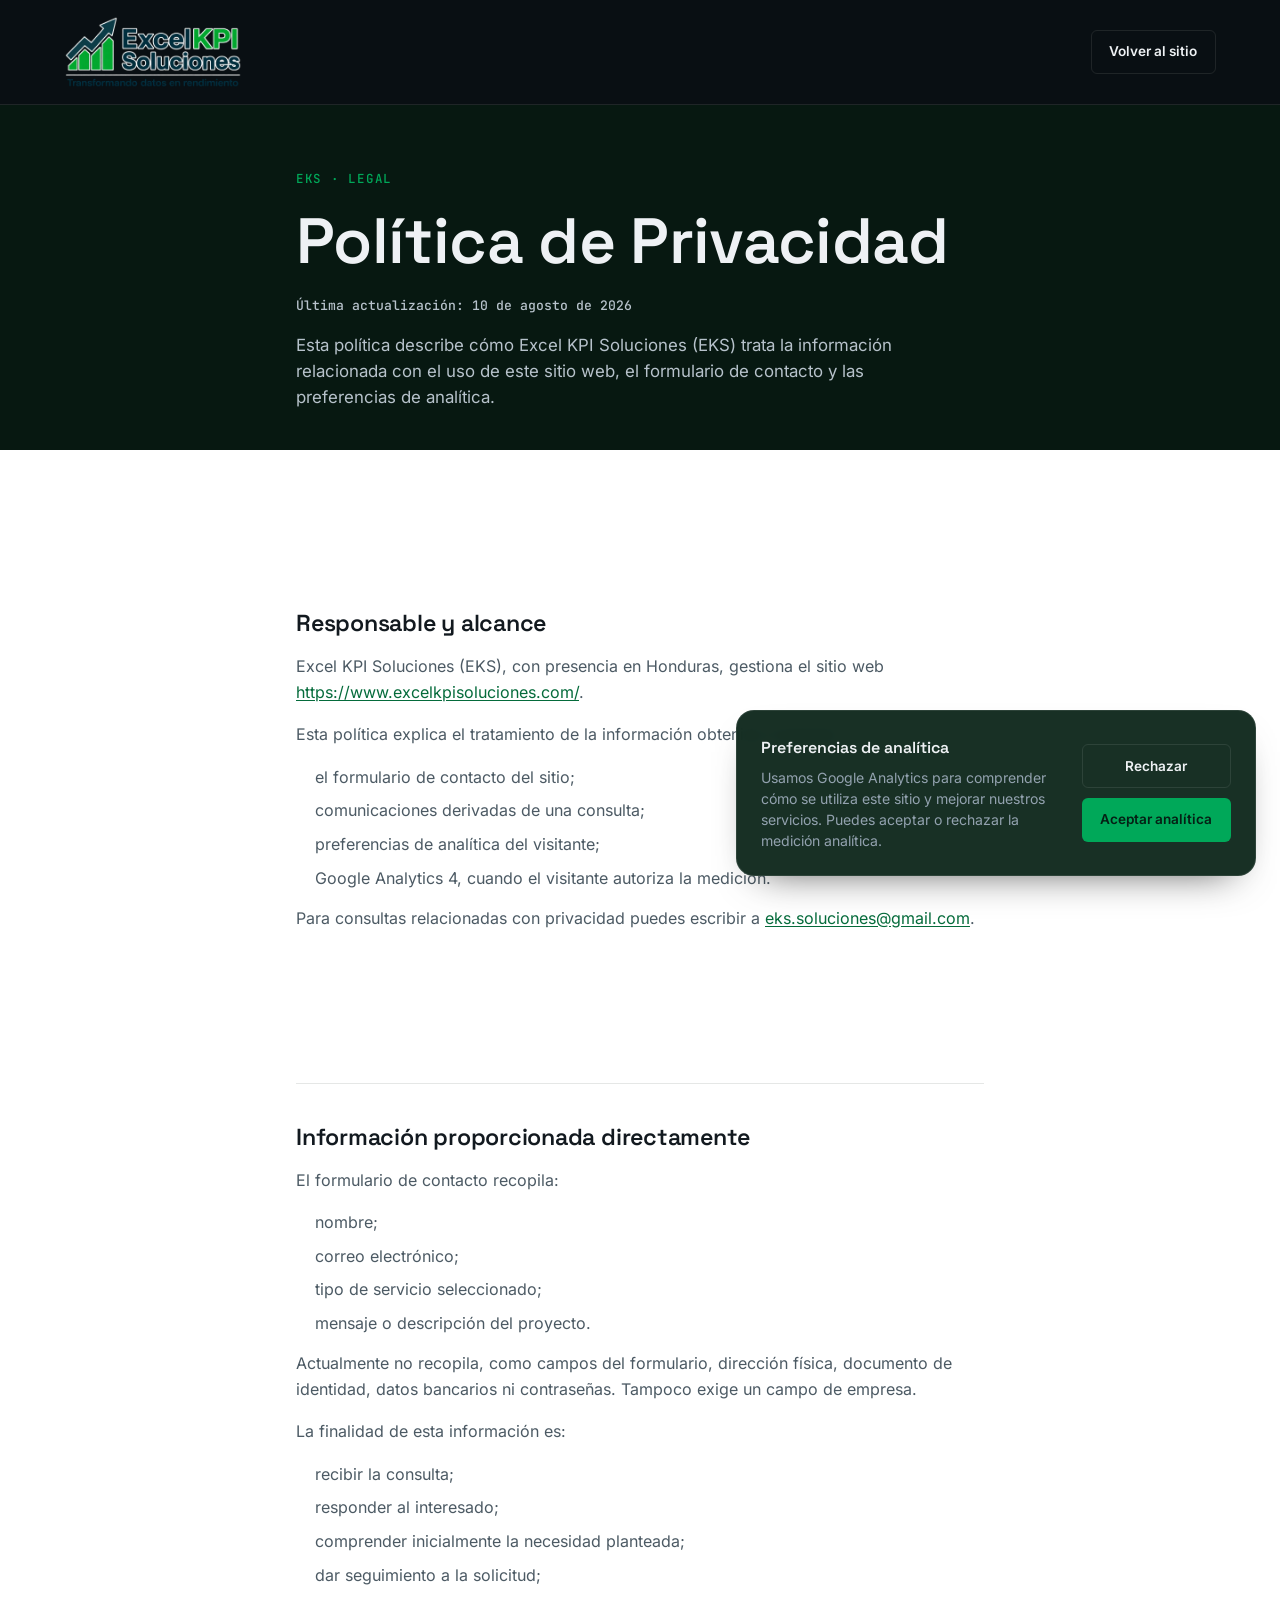
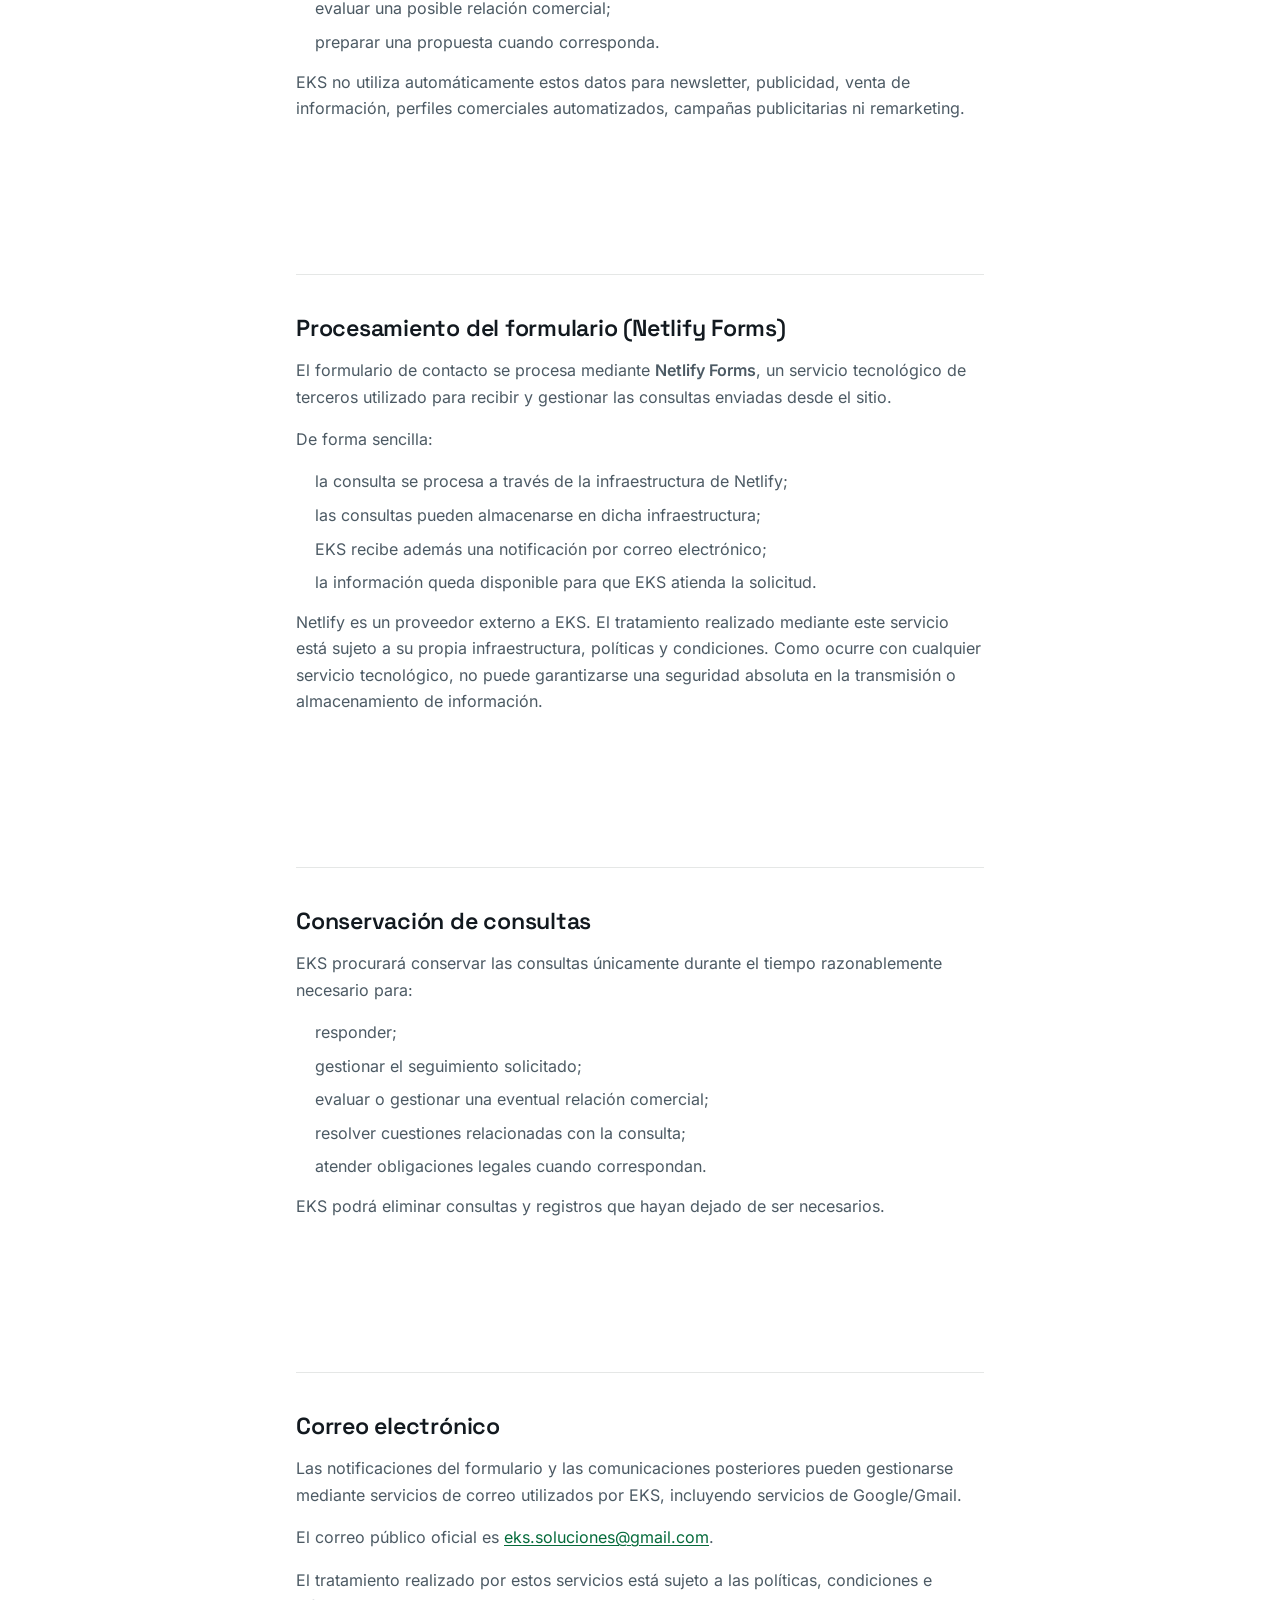
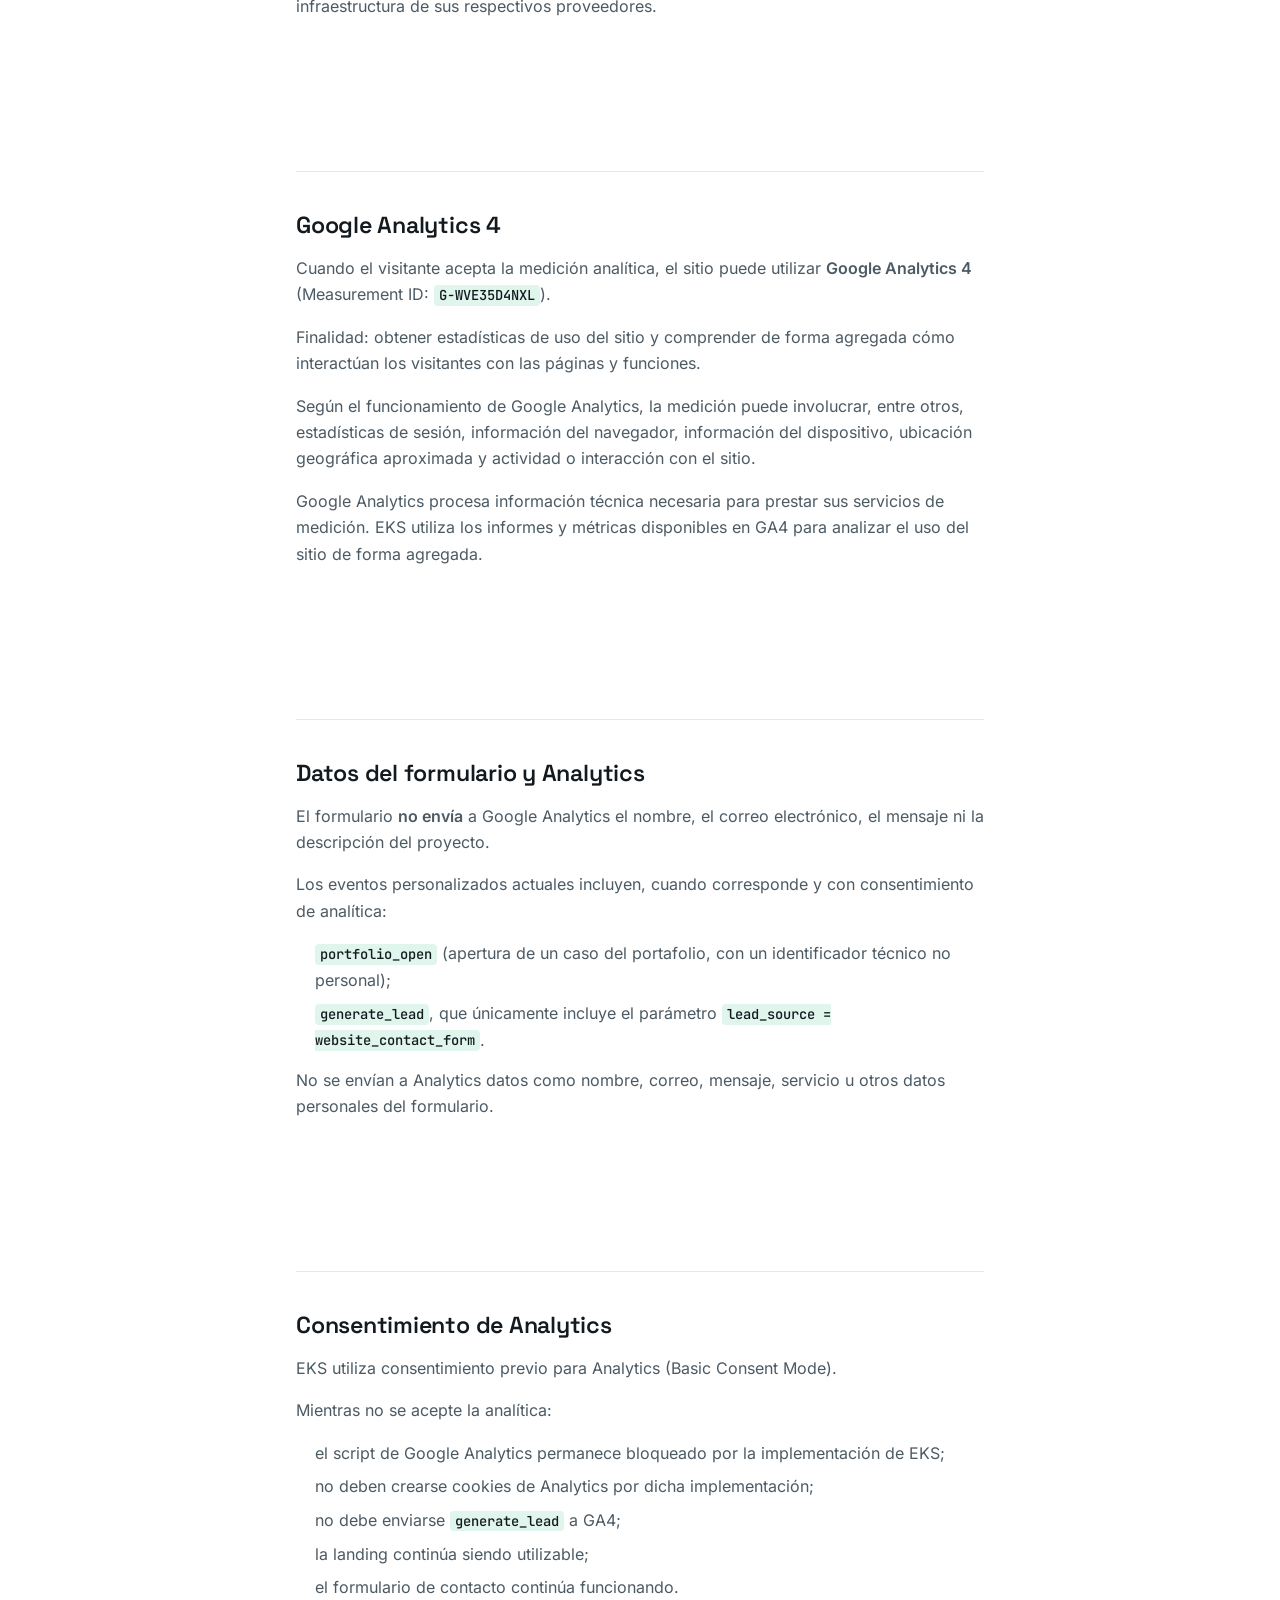
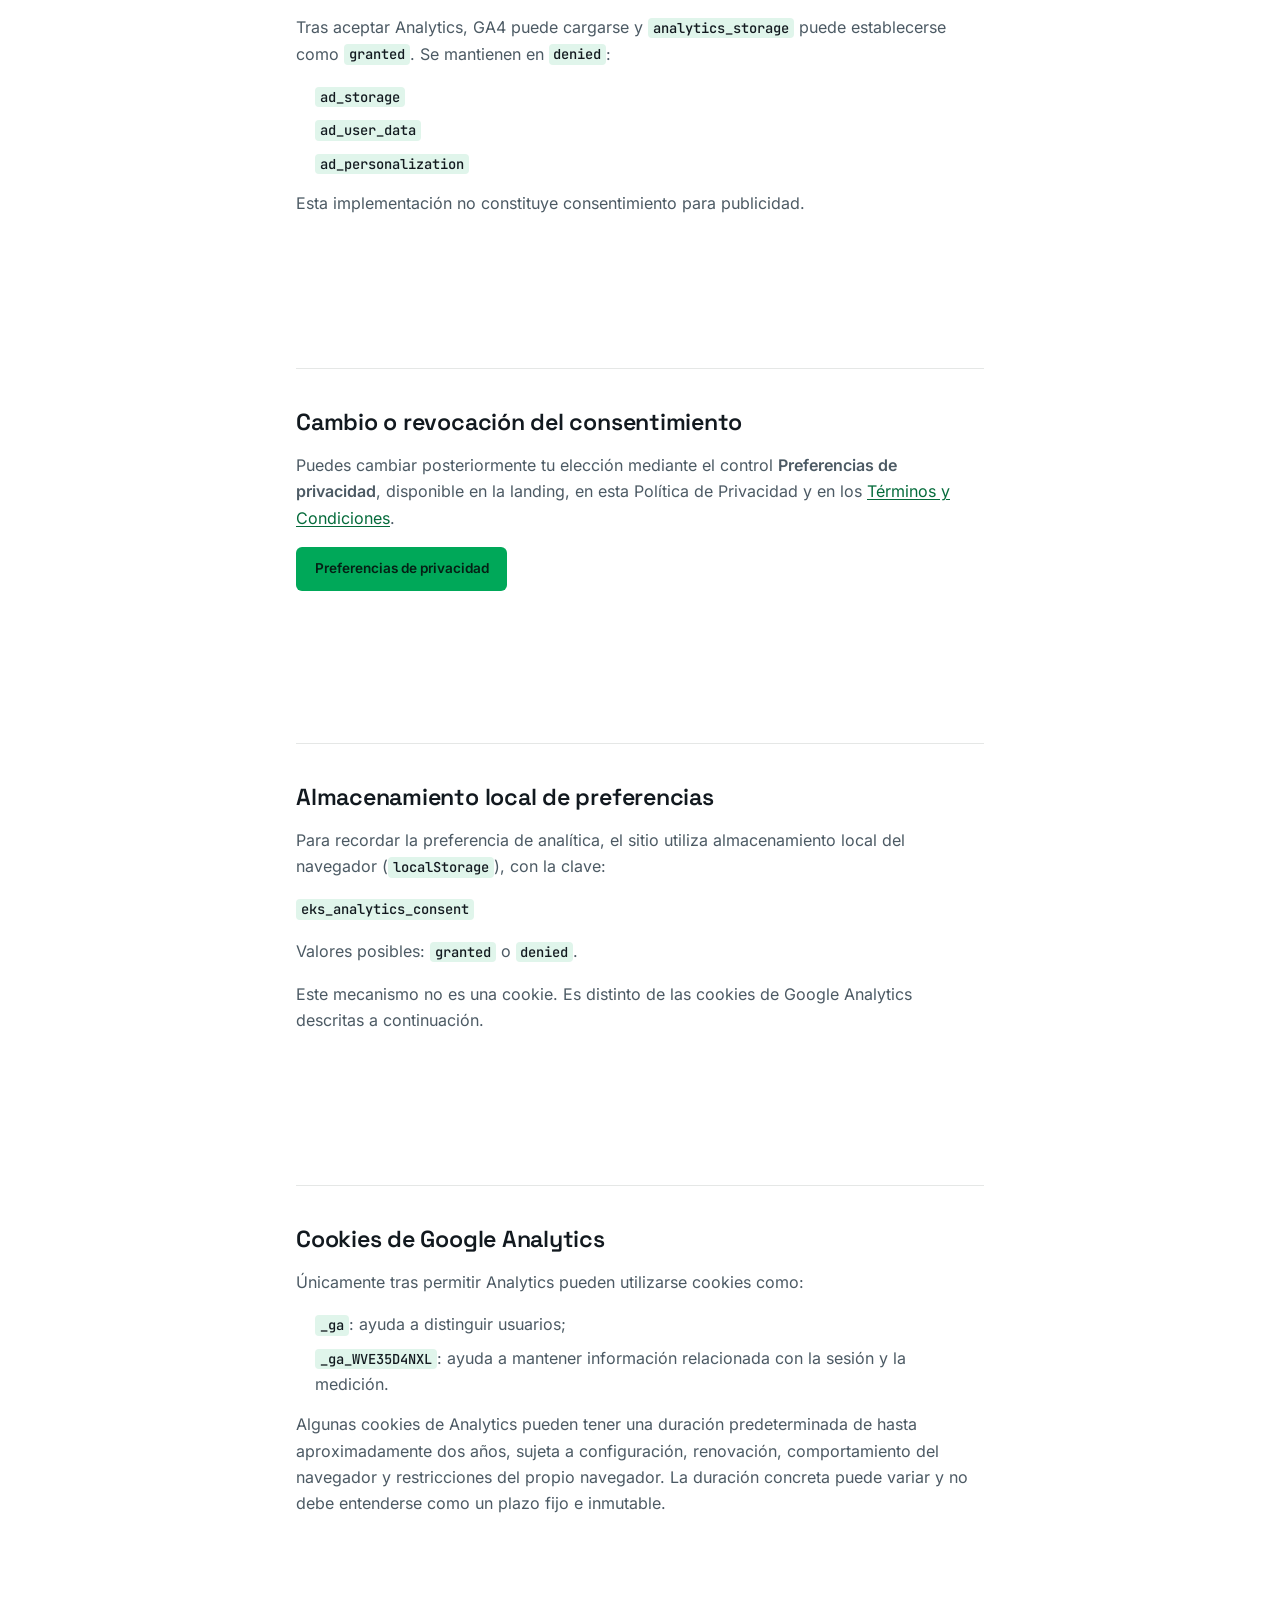
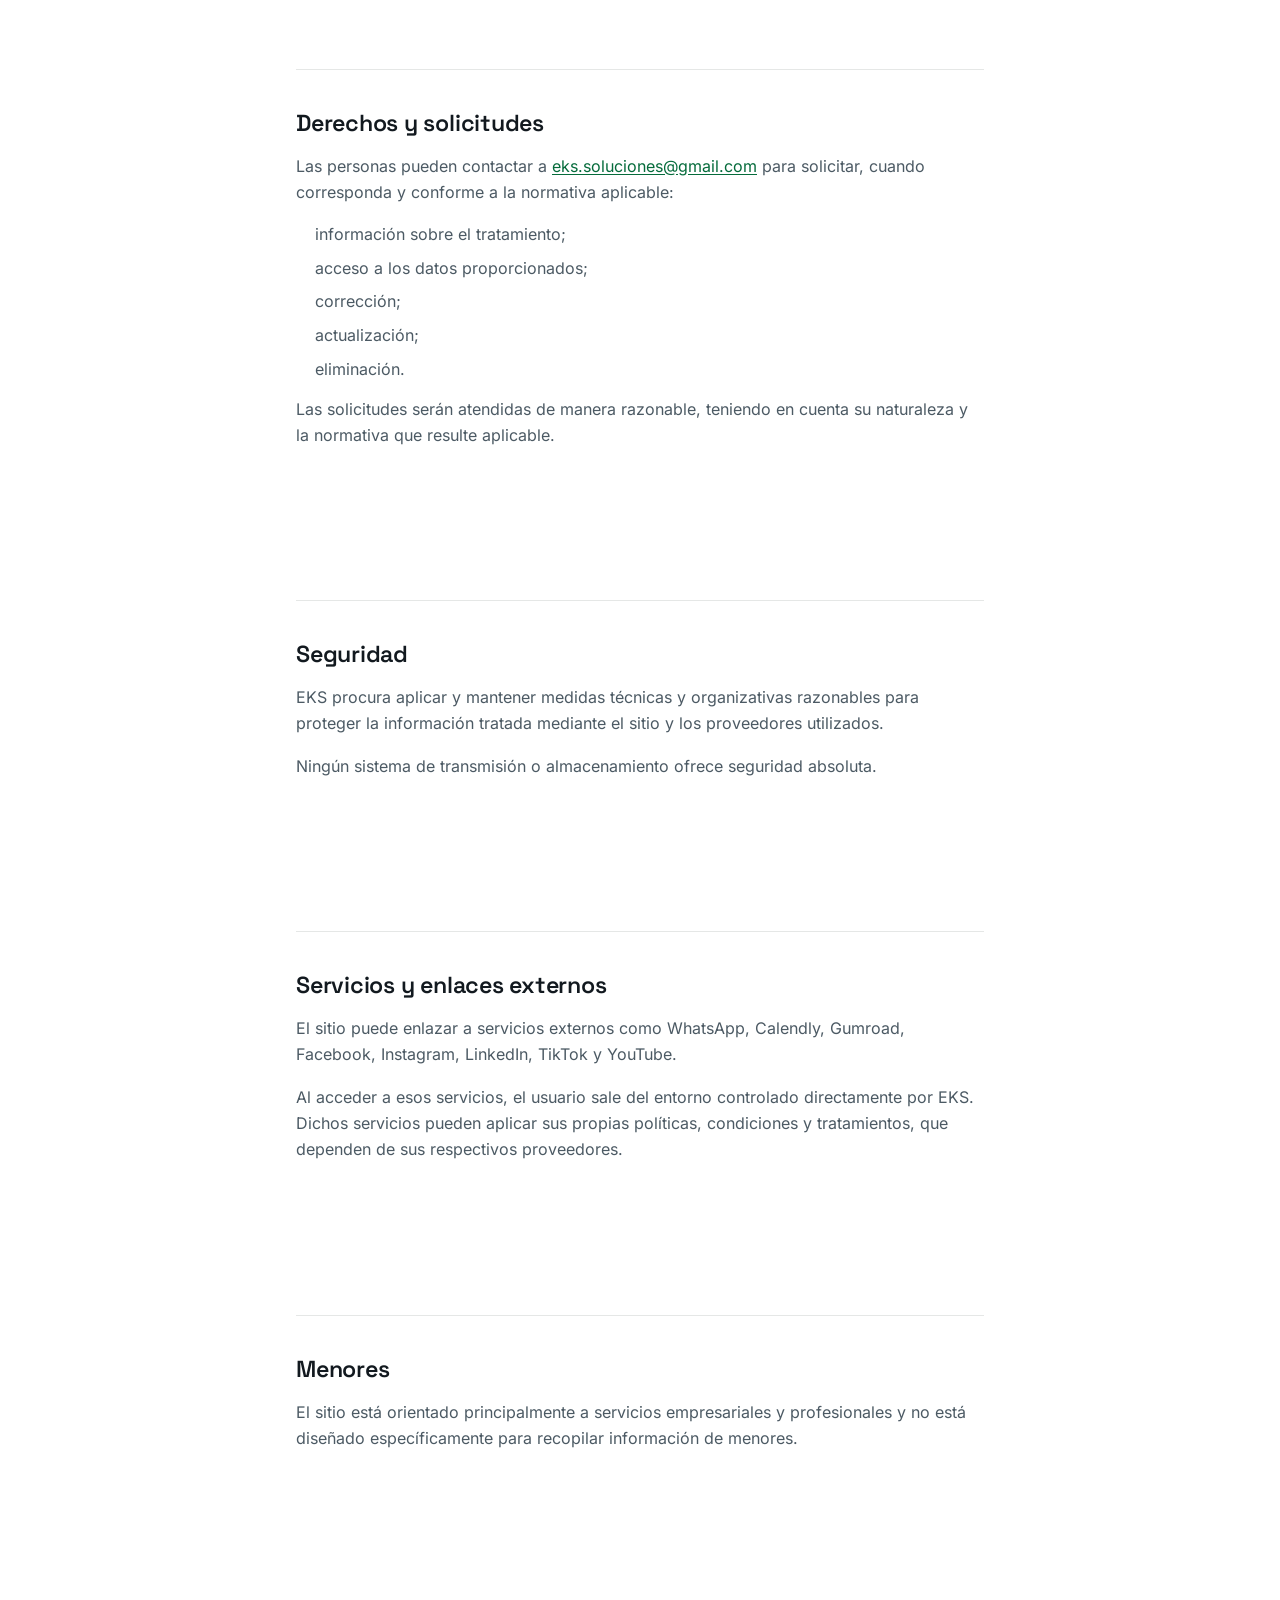
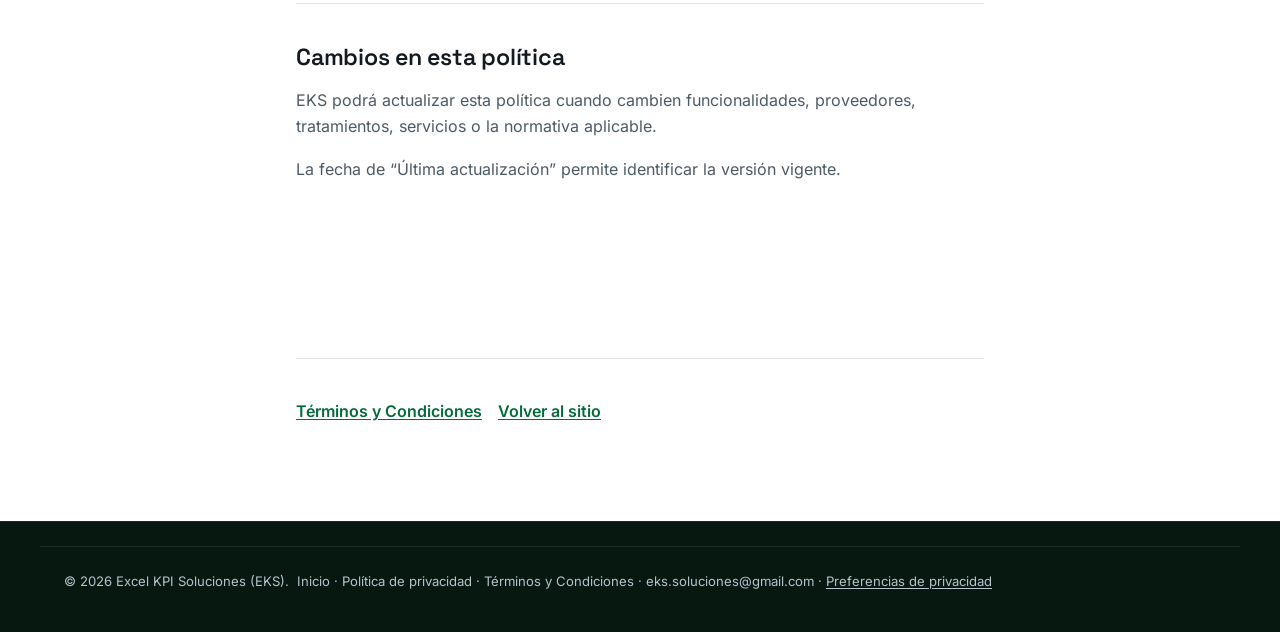
==== commit 6ebc3138: "feat: update official EKS branding" ====
--- a/privacidad/index.html
+++ b/privacidad/index.html
@@ -40,11 +40,11 @@
   <div class="container header-inner legal-header__inner">
     <a href="/" class="brand">
       <img
-        src="/imagenes/logo-eks-web.webp"
+        src="/imagenes/logo-eks-oficial.webp"
         alt="Excel KPI Soluciones"
         class="brand-logo"
-        width="400"
-        height="140"
+        width="800"
+        height="325"
         decoding="async">
     </a>
     <a href="/" class="btn btn-ghost btn-sm legal-back">Volver al sitio</a>
--- a/styles.css
+++ b/styles.css
@@ -91,7 +91,7 @@
   --radius-lg: 18px;
 
   --ease: cubic-bezier(0.22, 1, 0.36, 1);
-  --header-height: 84px;
+  --header-height: 104px;
 }
 
 *,
@@ -272,18 +272,18 @@
 
 .brand-logo {
   display: block;
-  height: 40px;
-  width: auto;
-  max-width: min(148px, 46vw);
+  width: 178px;
+  max-width: min(178px, 42vw);
+  height: auto;
   object-fit: contain;
   object-position: left center;
-  border-radius: var(--radius-sm);
-  background: #fff;
+  background: transparent;
 }
 
 .brand-logo--footer {
-  height: 44px;
-  max-width: min(168px, 70vw);
+  width: 200px;
+  max-width: min(200px, 72vw);
+  height: auto;
 }
 
 .brand:focus-visible {
@@ -414,7 +414,7 @@
 .hero {
   position: relative;
   overflow: hidden;
-  padding-block: var(--space-6) var(--space-6);
+  padding-block: clamp(var(--space-4), 5vh, var(--space-6)) clamp(var(--space-4), 4vh, var(--space-6));
 }
 
 .hero-bg {
@@ -459,17 +459,27 @@
   position: relative;
   z-index: 1;
   display: grid;
-  grid-template-columns: 1.1fr 0.9fr;
-  gap: var(--space-5);
+  grid-template-columns: minmax(0, 0.42fr) minmax(0, 0.58fr);
+  gap: clamp(var(--space-3), 3.5vw, var(--space-5));
   align-items: center;
 }
 
-.hero-title { margin-bottom: var(--space-3); }
+.hero-copy {
+  max-width: 36rem;
+}
+
+.hero-title {
+  margin-bottom: var(--space-3);
+  max-width: 14.5em;
+  font-size: clamp(2rem, 4vw, 3.25rem);
+  line-height: 1.12;
+}
 
 .hero-subtitle {
   color: var(--text-secondary);
-  font-size: 1.1rem;
-  max-width: 52ch;
+  font-size: 1.05rem;
+  line-height: 1.6;
+  max-width: 48ch;
   margin-bottom: var(--space-4);
 }
 
@@ -479,92 +489,187 @@
   flex-wrap: wrap;
 }
 
-/* Hero visual panel */
+/* Hero visual — unified multipanel stage */
 .hero-visual {
   position: relative;
   min-height: 0;
+  width: 100%;
   display: flex;
   align-items: center;
-}
-
-.panel {
-  background: var(--surface);
-  border: 1px solid var(--border-subtle);
-  border-radius: var(--radius-lg);
-  box-shadow: 0 30px 60px -30px rgba(0, 0, 0, 0.6);
-}
-
-.panel-main {
-  padding: var(--space-3);
-}
-
-.panel-main--shot {
+  justify-content: center;
+}
+
+.hero-visual-stage {
+  position: relative;
   width: 100%;
-  padding: 0.7rem;
+  max-width: min(100%, 760px);
+  margin-inline: auto;
+  isolation: isolate;
+  background: transparent;
+}
+
+/* Ambient green glow only — no solid plate behind the cluster */
+.hero-visual-stage::before {
+  content: "";
+  position: absolute;
+  left: 50%;
+  top: 48%;
+  width: min(68%, 400px);
+  height: min(70%, 420px);
+  transform: translate(-50%, -50%);
+  border-radius: 50%;
+  background: radial-gradient(
+    ellipse at center,
+    rgba(0, 168, 89, 0.14) 0%,
+    rgba(0, 168, 89, 0.06) 38%,
+    transparent 68%
+  );
+  filter: blur(22px);
+  z-index: 0;
+  pointer-events: none;
+}
+
+.hero-cluster {
+  position: relative;
+  z-index: 1;
+  width: 100%;
+  aspect-ratio: 16 / 11;
+  background: transparent;
+}
+
+.hero-panel {
+  position: absolute;
+  margin: 0;
+  border-radius: 16px;
   overflow: hidden;
-}
-
-.panel-header {
-  display: flex;
-  align-items: center;
-  gap: 0.4rem;
-  margin-bottom: 0.7rem;
-  padding-inline: 0.25rem;
-}
-
-.panel-dot {
-  width: 8px; height: 8px; border-radius: 50%;
-  background: var(--border-subtle);
-}
-
-.panel-title {
-  margin-left: auto;
-  font-family: var(--font-mono);
-  font-size: 0.72rem;
-  color: var(--text-secondary);
-}
-
-.panel-body--shot {
-  border-radius: calc(var(--radius-lg) - 4px);
-  overflow: hidden;
-  background: #050d09;
-  border: 1px solid var(--border-subtle);
-}
-
-.panel-body--shot picture {
-  display: block;
-  width: 100%;
-}
-
-.hero-shot {
+  background: transparent;
+  border: 1px solid rgba(255, 255, 255, 0.12);
+  box-shadow:
+    0 14px 32px -20px rgba(0, 0, 0, 0.55),
+    0 0 0 1px rgba(0, 168, 89, 0.05);
+  -webkit-mask-image: linear-gradient(
+    to bottom,
+    #000 0%,
+    #000 86%,
+    rgba(0, 0, 0, 0.75) 100%
+  );
+  mask-image: linear-gradient(
+    to bottom,
+    #000 0%,
+    #000 86%,
+    rgba(0, 0, 0, 0.75) 100%
+  );
+}
+
+.hero-panel picture,
+.hero-panel img {
   display: block;
   width: 100%;
   height: auto;
-  max-width: 100%;
-  object-fit: contain;
+  aspect-ratio: 4 / 5;
+  object-fit: cover;
   object-position: top center;
 }
 
-.panel-float {
+.hero-panel--center {
+  width: 48%;
+  left: 50%;
+  top: 48%;
+  z-index: 3;
+  transform: translate(-50%, -50%);
+  box-shadow:
+    0 20px 40px -22px rgba(0, 0, 0, 0.58),
+    0 0 0 1px rgba(0, 168, 89, 0.12),
+    0 0 36px -16px rgba(0, 168, 89, 0.28);
+}
+
+.hero-panel--left {
+  width: 38%;
+  left: -2%;
+  top: 50%;
+  z-index: 1;
+  transform: translateY(-50%) rotate(-5deg);
+  transform-origin: center right;
+}
+
+.hero-panel--right {
+  width: 38%;
+  right: -3%;
+  top: 52%;
+  z-index: 2;
+  transform: translateY(-50%) rotate(5deg);
+  transform-origin: center left;
+}
+
+.hero-badge {
   position: absolute;
-  padding: 0.6rem 0.9rem;
-  font-size: 0.82rem;
-  display: flex;
+  z-index: 5;
+  display: inline-flex;
   align-items: center;
   gap: 0.5rem;
-  color: var(--text-secondary);
-  z-index: 2;
-  backdrop-filter: blur(6px);
-  background: rgba(15, 40, 29, 0.88);
-}
-
-.panel-float-a { top: 0.5rem; right: 0.5rem; }
-.panel-float-b { bottom: 0.75rem; left: 0.5rem; }
+  margin: 0;
+  padding: 0.55rem 0.9rem;
+  font-size: 0.78rem;
+  font-weight: 500;
+  line-height: 1.2;
+  color: var(--text-primary);
+  white-space: nowrap;
+  border-radius: 999px;
+  border: 1px solid rgba(0, 168, 89, 0.28);
+  background: rgba(8, 22, 16, 0.82);
+  backdrop-filter: blur(10px);
+  box-shadow:
+    0 10px 22px -16px rgba(0, 0, 0, 0.55),
+    inset 0 1px 0 rgba(255, 255, 255, 0.06);
+}
+
+.hero-badge--auto {
+  top: 9%;
+  right: 12%;
+}
+
+.hero-badge--data {
+  left: 4%;
+  bottom: 8%;
+}
+
+.hero-badge--live {
+  right: 4%;
+  bottom: 8%;
+}
 
 .tag-dot {
-  width: 7px; height: 7px; border-radius: 50%;
+  width: 7px;
+  height: 7px;
+  border-radius: 50%;
+  flex-shrink: 0;
   background: #4CD98B;
   box-shadow: 0 0 0 3px rgba(76, 217, 139, 0.18);
+}
+
+@media (prefers-reduced-motion: no-preference) {
+  .hero-badge--auto {
+    animation: hero-badge-float 5.2s ease-in-out infinite;
+  }
+  .hero-badge--data {
+    animation: hero-badge-float 5.8s ease-in-out infinite 0.6s;
+  }
+  .hero-badge--live {
+    animation: hero-badge-float 6.2s ease-in-out infinite 1.1s;
+  }
+}
+
+@keyframes hero-badge-float {
+  0%, 100% { transform: translateY(0); }
+  50% { transform: translateY(-3px); }
+}
+
+@media (prefers-reduced-motion: reduce) {
+  .hero-badge--auto,
+  .hero-badge--data,
+  .hero-badge--live {
+    animation: none;
+  }
 }
 
 /* ==========================================================================
@@ -623,45 +728,91 @@
 
 .solutions-grid {
   display: grid;
-  grid-template-columns: repeat(3, 1fr);
+  grid-template-columns: repeat(3, minmax(0, 1fr));
   gap: var(--space-3);
+  align-items: stretch;
 }
 
 .sol-card {
+  display: flex;
+  flex-direction: column;
+  height: 100%;
+  min-height: 11.5rem;
   background: var(--surface-light);
+  color: var(--text-on-light);
   border: 1px solid var(--border-subtle-light);
   border-radius: var(--radius-md);
   padding: var(--space-3);
-  transition: transform 0.25s var(--ease), box-shadow 0.25s var(--ease);
-}
-
-.sol-card:hover {
-  transform: translateY(-4px);
-  box-shadow: 0 20px 40px -28px rgba(15, 25, 35, 0.35);
-}
-
-.sol-card--lg {
-  grid-column: span 2;
-  grid-row: span 2;
+  transition:
+    background-color 0.2s var(--ease),
+    color 0.2s var(--ease),
+    border-color 0.2s var(--ease),
+    box-shadow 0.2s var(--ease),
+    transform 0.2s var(--ease);
+}
+
+.sol-card h4 {
+  margin-bottom: 0.7rem;
+  font-size: 1.1rem;
+  color: var(--text-on-light);
+  transition: color 0.2s var(--ease);
+}
+
+.sol-problem,
+.sol-result,
+.sol-audience {
+  font-size: 0.92rem;
+  color: var(--text-on-light-secondary);
+  margin-bottom: 0.4rem;
+  transition: color 0.2s var(--ease);
+}
+
+.sol-card strong {
+  color: inherit;
+  font-weight: 600;
+}
+
+@media (hover: hover) and (pointer: fine) {
+  .sol-card:hover {
+    background: var(--brand-primary);
+    color: #fff;
+    border-color: transparent;
+    transform: translateY(-2px);
+    box-shadow: 0 16px 32px -24px rgba(15, 25, 35, 0.4);
+  }
+
+  .sol-card:hover h4,
+  .sol-card:hover .sol-problem,
+  .sol-card:hover .sol-result,
+  .sol-card:hover .sol-audience,
+  .sol-card:hover strong {
+    color: #fff;
+  }
+}
+
+.sol-card:active {
   background: var(--brand-primary);
   color: #fff;
   border-color: transparent;
-}
-
-.sol-card--lg h4 { font-size: 1.5rem; }
-.sol-card--lg .sol-problem,
-.sol-card--lg .sol-result,
-.sol-card--lg .sol-audience { color: rgba(255,255,255,0.82); }
-
-.sol-card--accent {
-  border-left: 3px solid var(--brand-secondary);
-}
-
-.sol-card h4 { margin-bottom: 0.7rem; font-size: 1.1rem; }
-.sol-problem, .sol-result, .sol-audience {
-  font-size: 0.92rem;
-  color: var(--text-on-light-secondary);
-  margin-bottom: 0.4rem;
+  box-shadow: 0 12px 28px -22px rgba(15, 25, 35, 0.35);
+}
+
+.sol-card:active h4,
+.sol-card:active .sol-problem,
+.sol-card:active .sol-result,
+.sol-card:active .sol-audience,
+.sol-card:active strong {
+  color: #fff;
+}
+
+@media (prefers-reduced-motion: reduce) {
+  .sol-card {
+    transition: none;
+  }
+
+  .sol-card:hover {
+    transform: none;
+  }
 }
 
 /* ==========================================================================
@@ -1267,11 +1418,6 @@
   50% { transform: scale(1.6); opacity: 0.4; }
 }
 
-@keyframes float-y {
-  0%, 100% { transform: translateY(0); }
-  50% { transform: translateY(-8px); }
-}
-
 @keyframes mobile-menu-in {
   from { opacity: 0; transform: translateX(12px); }
   to { opacity: 1; transform: translateX(0); }
@@ -1309,19 +1455,8 @@
     transition: none;
   }
   .flow-pulse { animation: none; }
-  .panel-float { animation: none !important; }
   .mobile-menu.is-open { animation: none; }
 }
-
-/* Gentle ambient float on hero floating panels (desktop only, see responsive.css) */
-.panel-float-a { animation: float-y 5s ease-in-out infinite; }
-.panel-float-b { animation: float-y 6s ease-in-out infinite 0.4s; }
-
-
-
-/* ==========================================================================
-   Portfolio gallery (inline stage)
-   ========================================================================== */
 
 .case-gallery {
   position: relative;
@@ -1609,12 +1744,50 @@
 /* ---- Base mobile < 768px ---- */
 @media (max-width: 767px) {
   .hero-inner { grid-template-columns: 1fr; text-align: left; }
-  .hero-visual { min-height: 0; margin-top: var(--space-4); order: -1; }
+  .brand-logo {
+    width: 142px;
+    max-width: min(142px, 48vw);
+    height: auto;
+  }
+  .brand-logo--footer {
+    width: 168px;
+    max-width: min(168px, 70vw);
+    height: auto;
+  }
+  .hero-visual {
+    min-height: 0;
+    margin-top: var(--space-3);
+    max-width: none;
+  }
+  .hero-visual-stage {
+    max-width: 100%;
+  }
+  .hero-title { max-width: none; }
   .hero-cta-group .btn { width: 100%; }
+  .hero-cluster { aspect-ratio: 5 / 4; }
+  .hero-panel--center { width: 56%; top: 46%; }
+  .hero-panel--left,
+  .hero-panel--right { width: 40%; }
+  .hero-panel--left {
+    left: 0;
+    transform: translateY(-50%) rotate(-3deg);
+  }
+  .hero-panel--right {
+    right: 0;
+    transform: translateY(-50%) rotate(3deg);
+  }
+  .hero-badge {
+    font-size: 0.68rem;
+    padding: 0.4rem 0.65rem;
+  }
+  .hero-badge--auto { top: 6%; right: 6%; }
+  .hero-badge--data { left: 2%; bottom: 5%; }
+  .hero-badge--live { right: 2%; bottom: 5%; }
 
   .solutions-grid,
   .why-grid { grid-template-columns: 1fr; }
-  .sol-card--lg { grid-column: span 1; grid-row: span 1; }
+
+  .sol-card { min-height: 0; }
 
   .transform-grid { grid-template-columns: 1fr; }
 
@@ -1639,8 +1812,6 @@
   .about-visual { order: -1; max-width: 220px; margin-inline: auto; }
 
   .contact-grid { grid-template-columns: minmax(0, 1fr); }
-
-  .panel-float { display: none; }
 
   section { padding-block: var(--space-5); }
 
@@ -1675,10 +1846,25 @@
 /* ---- Tablet 768–1023 ---- */
 @media (min-width: 768px) and (max-width: 1023px) {
   .hero-inner { grid-template-columns: 1fr; }
-  .hero-visual { min-height: 0; margin-top: var(--space-4); }
-
-  .solutions-grid { grid-template-columns: repeat(2, 1fr); }
-  .sol-card--lg { grid-column: span 2; }
+  .hero-visual {
+    min-height: 0;
+    margin-top: var(--space-4);
+    max-width: 560px;
+    margin-inline: auto;
+  }
+  .hero-visual-stage { max-width: 100%; }
+  .hero-cluster { aspect-ratio: 16 / 11; }
+  .hero-panel--center { width: 48%; }
+  .hero-panel--left,
+  .hero-panel--right { width: 38%; }
+  .hero-panel--left { transform: translateY(-50%) rotate(-4deg); }
+  .hero-panel--right { transform: translateY(-50%) rotate(4deg); }
+  .hero-badge--auto { top: 8%; right: 10%; }
+  .hero-badge--data { left: 3%; bottom: 6%; }
+  .hero-badge--live { right: 3%; bottom: 6%; }
+  .hero-copy { max-width: 40rem; }
+
+  .solutions-grid { grid-template-columns: repeat(2, minmax(0, 1fr)); }
 
   .case-grid { grid-template-columns: repeat(2, 1fr); }
   .case-card--lg { grid-column: span 2; }
@@ -1691,6 +1877,15 @@
 
   .contact-grid { grid-template-columns: minmax(0, 1fr); }
   .footer-grid { grid-template-columns: repeat(2, 1fr); }
+}
+
+/* ---- Laptop short viewports ---- */
+@media (min-width: 1024px) and (max-height: 900px) {
+  .hero {
+    padding-block: clamp(2rem, 4vh, 3.5rem) clamp(1.75rem, 3.5vh, 3rem);
+  }
+  .hero-cluster { aspect-ratio: 16 / 10.25; }
+  .hero-title { font-size: clamp(1.85rem, 3.2vw, 2.75rem); }
 }
 
 /* ---- Large desktop refinement ---- */
@@ -1700,12 +1895,6 @@
 
 @media (min-width: 1920px) {
   :root { --container-width: 1400px; }
-}
-
-/* ---- Reduce ambient float on touch & small screens ---- */
-@media (max-width: 1023px) {
-  .panel-float-a,
-  .panel-float-b { animation: none; }
 }
 
 /* ==========================================================================
